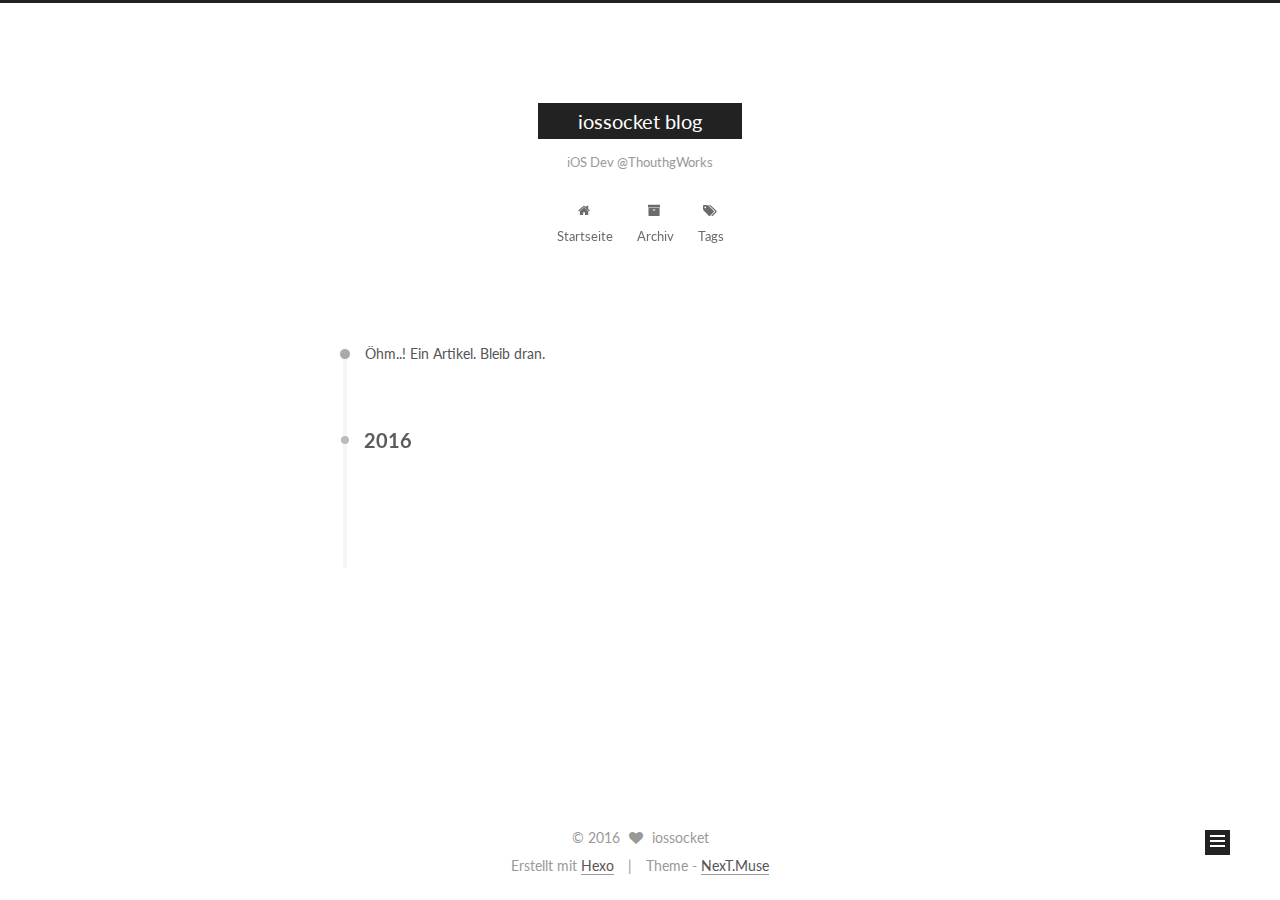
==== archives/index.html @ d96d3a5b "Site updated: 2016-09-05 11:45:58" ====
<!doctype html>



  


<html class="theme-next muse use-motion">
<head>
  <meta charset="UTF-8"/>
<meta http-equiv="X-UA-Compatible" content="IE=edge,chrome=1" />
<meta name="viewport" content="width=device-width, initial-scale=1, maximum-scale=1"/>



<meta http-equiv="Cache-Control" content="no-transform" />
<meta http-equiv="Cache-Control" content="no-siteapp" />












  
  
  <link href="/vendors/fancybox/source/jquery.fancybox.css?v=2.1.5" rel="stylesheet" type="text/css" />




  
  
  
  

  
    
    
  

  

  

  

  

  
    
    
    <link href="//fonts.googleapis.com/css?family=Lato:300,300italic,400,400italic,700,700italic&subset=latin,latin-ext" rel="stylesheet" type="text/css">
  






<link href="/vendors/font-awesome/css/font-awesome.min.css?v=4.4.0" rel="stylesheet" type="text/css" />

<link href="/css/main.css?v=5.0.1" rel="stylesheet" type="text/css" />


  <meta name="keywords" content="Hexo, NexT" />








  <link rel="shortcut icon" type="image/x-icon" href="/favicon.ico?v=5.0.1" />






<meta property="og:type" content="website">
<meta property="og:title" content="iossocket blog">
<meta property="og:url" content="http://yoursite.com/archives/index.html">
<meta property="og:site_name" content="iossocket blog">
<meta name="twitter:card" content="summary">
<meta name="twitter:title" content="iossocket blog">



<script type="text/javascript" id="hexo.configuration">
  var NexT = window.NexT || {};
  var CONFIG = {
    scheme: 'Muse',
    sidebar: {"position":"left","display":"post"},
    fancybox: true,
    motion: true,
    duoshuo: {
      userId: 0,
      author: 'Author'
    }
  };
</script>




  <link rel="canonical" href="http://yoursite.com/archives/"/>

  <title> Archiv | iossocket blog </title>
</head>

<body itemscope itemtype="http://schema.org/WebPage" lang="">

  










  
  
    
  

  <div class="container one-collumn sidebar-position-left  page-archive  ">
    <div class="headband"></div>

    <header id="header" class="header" itemscope itemtype="http://schema.org/WPHeader">
      <div class="header-inner"><div class="site-meta ">
  

  <div class="custom-logo-site-title">
    <a href="/"  class="brand" rel="start">
      <span class="logo-line-before"><i></i></span>
      <span class="site-title">iossocket blog</span>
      <span class="logo-line-after"><i></i></span>
    </a>
  </div>
  <p class="site-subtitle">iOS Dev @ThouthgWorks</p>
</div>

<div class="site-nav-toggle">
  <button>
    <span class="btn-bar"></span>
    <span class="btn-bar"></span>
    <span class="btn-bar"></span>
  </button>
</div>

<nav class="site-nav">
  

  
    <ul id="menu" class="menu">
      
        
        <li class="menu-item menu-item-home">
          <a href="/" rel="section">
            
              <i class="menu-item-icon fa fa-fw fa-home"></i> <br />
            
            Startseite
          </a>
        </li>
      
        
        <li class="menu-item menu-item-archives">
          <a href="/archives" rel="section">
            
              <i class="menu-item-icon fa fa-fw fa-archive"></i> <br />
            
            Archiv
          </a>
        </li>
      
        
        <li class="menu-item menu-item-tags">
          <a href="/tags" rel="section">
            
              <i class="menu-item-icon fa fa-fw fa-tags"></i> <br />
            
            Tags
          </a>
        </li>
      

      
    </ul>
  

  
</nav>

 </div>
    </header>

    <main id="main" class="main">
      <div class="main-inner">
        <div class="content-wrap">
          <div id="content" class="content">
            

  <section id="posts" class="posts-collapse">
    <span class="archive-move-on"></span>

    <span class="archive-page-counter">
      
      
      
        
      
      Öhm..! Ein Artikel. Bleib dran.
    </span>

    

      
      
      

      
        
        <div class="collection-title">
          <h2 class="archive-year motion-element" id="archive-year-2016">2016</h2>
        </div>
      
      

      

  <article class="post post-type-normal" itemscope itemtype="http://schema.org/Article">
    <header class="post-header">

      <h1 class="post-title">
        
            <a class="post-title-link" href="/2016/09/01/hello-world/" itemprop="url">
              
                <span itemprop="name">Hello World</span>
              
            </a>
        
      </h1>

      <div class="post-meta">
        <time class="post-time" itemprop="dateCreated"
              datetime="2016-09-01T21:52:10+08:00"
              content="2016-09-01" >
          09-01
        </time>
      </div>

    </header>
  </article>



    

  </section>

  



          </div>
          


          

        </div>
        
          
  
  <div class="sidebar-toggle">
    <div class="sidebar-toggle-line-wrap">
      <span class="sidebar-toggle-line sidebar-toggle-line-first"></span>
      <span class="sidebar-toggle-line sidebar-toggle-line-middle"></span>
      <span class="sidebar-toggle-line sidebar-toggle-line-last"></span>
    </div>
  </div>

  <aside id="sidebar" class="sidebar">
    <div class="sidebar-inner">

      

      

      <section class="site-overview sidebar-panel  sidebar-panel-active ">
        <div class="site-author motion-element" itemprop="author" itemscope itemtype="http://schema.org/Person">
          <img class="site-author-image" itemprop="image"
               src="/images/avatar.gif"
               alt="iossocket" />
          <p class="site-author-name" itemprop="name">iossocket</p>
          <p class="site-description motion-element" itemprop="description"></p>
        </div>
        <nav class="site-state motion-element">
          <div class="site-state-item site-state-posts">
            <a href="/archives">
              <span class="site-state-item-count">1</span>
              <span class="site-state-item-name">Artikel</span>
            </a>
          </div>

          

          

        </nav>

        

        <div class="links-of-author motion-element">
          
        </div>

        
        

        
        

      </section>

      

    </div>
  </aside>


        
      </div>
    </main>

    <footer id="footer" class="footer">
      <div class="footer-inner">
        <div class="copyright" >
  
  &copy; 
  <span itemprop="copyrightYear">2016</span>
  <span class="with-love">
    <i class="fa fa-heart"></i>
  </span>
  <span class="author" itemprop="copyrightHolder">iossocket</span>
</div>

<div class="powered-by">
  Erstellt mit  <a class="theme-link" href="https://hexo.io">Hexo</a>
</div>

<div class="theme-info">
  Theme -
  <a class="theme-link" href="https://github.com/iissnan/hexo-theme-next">
    NexT.Muse
  </a>
</div>

        

        
      </div>
    </footer>

    <div class="back-to-top">
      <i class="fa fa-arrow-up"></i>
    </div>
  </div>

  

<script type="text/javascript">
  if (Object.prototype.toString.call(window.Promise) !== '[object Function]') {
    window.Promise = null;
  }
</script>









  



  
  <script type="text/javascript" src="/vendors/jquery/index.js?v=2.1.3"></script>

  
  <script type="text/javascript" src="/vendors/fastclick/lib/fastclick.min.js?v=1.0.6"></script>

  
  <script type="text/javascript" src="/vendors/jquery_lazyload/jquery.lazyload.js?v=1.9.7"></script>

  
  <script type="text/javascript" src="/vendors/velocity/velocity.min.js?v=1.2.1"></script>

  
  <script type="text/javascript" src="/vendors/velocity/velocity.ui.min.js?v=1.2.1"></script>

  
  <script type="text/javascript" src="/vendors/fancybox/source/jquery.fancybox.pack.js?v=2.1.5"></script>


  


  <script type="text/javascript" src="/js/src/utils.js?v=5.0.1"></script>

  <script type="text/javascript" src="/js/src/motion.js?v=5.0.1"></script>



  
  

  
  
    <script type="text/javascript" id="motion.page.archive">
      $('.archive-year').velocity('transition.slideLeftIn');
    </script>
  


  


  <script type="text/javascript" src="/js/src/bootstrap.js?v=5.0.1"></script>



  



  




  
  

  

  

  

</body>
</html>
---- css/main.css ----
/* normalize.css v3.0.2 | MIT License | git.io/normalize */
html {
  font-family: sans-serif; /* 1 */
  -ms-text-size-adjust: 100%; /* 2 */
  -webkit-text-size-adjust: 100%; /* 2 */
}
body {
  margin: 0;
}
article,
aside,
details,
figcaption,
figure,
footer,
header,
hgroup,
main,
menu,
nav,
section,
summary {
  display: block;
}
audio,
canvas,
progress,
video {
  display: inline-block; /* 1 */
  vertical-align: baseline; /* 2 */
}
audio:not([controls]) {
  display: none;
  height: 0;
}
[hidden],
template {
  display: none;
}
a {
  background-color: transparent;
}
a:active,
a:hover {
  outline: 0;
}
abbr[title] {
  border-bottom: 1px dotted;
}
b,
strong {
  font-weight: bold;
}
dfn {
  font-style: italic;
}
h1 {
  font-size: 2em;
  margin: 0.67em 0;
}
mark {
  background: #ff0;
  color: #000;
}
small {
  font-size: 80%;
}
sub,
sup {
  font-size: 75%;
  line-height: 0;
  position: relative;
  vertical-align: baseline;
}
sup {
  top: -0.5em;
}
sub {
  bottom: -0.25em;
}
img {
  border: 0;
}
svg:not(:root) {
  overflow: hidden;
}
figure {
  margin: 1em 40px;
}
hr {
  -moz-box-sizing: content-box;
  box-sizing: content-box;
  height: 0;
}
pre {
  overflow: auto;
}
code,
kbd,
pre,
samp {
  font-family: monospace, monospace;
  font-size: 1em;
}
button,
input,
optgroup,
select,
textarea {
  color: inherit; /* 1 */
  font: inherit; /* 2 */
  margin: 0; /* 3 */
}
button {
  overflow: visible;
}
button,
select {
  text-transform: none;
}
button,
html input[type="button"],
input[type="reset"],
input[type="submit"] {
  -webkit-appearance: button; /* 2 */
  cursor: pointer; /* 3 */
}
button[disabled],
html input[disabled] {
  cursor: default;
}
button::-moz-focus-inner,
input::-moz-focus-inner {
  border: 0;
  padding: 0;
}
input {
  line-height: normal;
}
input[type="checkbox"],
input[type="radio"] {
  box-sizing: border-box; /* 1 */
  padding: 0; /* 2 */
}
input[type="number"]::-webkit-inner-spin-button,
input[type="number"]::-webkit-outer-spin-button {
  height: auto;
}
input[type="search"] {
  -webkit-appearance: textfield; /* 1 */
  -moz-box-sizing: content-box;
  -webkit-box-sizing: content-box; /* 2 */
  box-sizing: content-box;
}
input[type="search"]::-webkit-search-cancel-button,
input[type="search"]::-webkit-search-decoration {
  -webkit-appearance: none;
}
fieldset {
  border: 1px solid #c0c0c0;
  margin: 0 2px;
  padding: 0.35em 0.625em 0.75em;
}
legend {
  border: 0; /* 1 */
  padding: 0; /* 2 */
}
textarea {
  overflow: auto;
}
optgroup {
  font-weight: bold;
}
table {
  border-collapse: collapse;
  border-spacing: 0;
}
td,
th {
  padding: 0;
}
::selection {
  background: #262a30;
  color: #fff;
}
body {
  position: relative;
  font-family: 'Lato', "PingFang SC", "Microsoft YaHei", sans-serif;
  font-size: 14px;
  line-height: 2;
  color: #555;
  background: #fff;
}
@media (max-width: 767px) {
  body {
    padding-right: 0 !important;
  }
}
@media (min-width: 768px) and (max-width: 991px) {
  body {
    padding-right: 0 !important;
  }
}
@media (min-width: 1600px) {
  body {
    font-size: 16px;
  }
}
h1,
h2,
h3,
h4,
h5,
h6 {
  margin: 0;
  padding: 0;
  font-weight: bold;
  line-height: 1.5;
  font-family: 'Lato', "PingFang SC", "Microsoft YaHei", sans-serif;
}
h2,
h3,
h4,
h5,
h6 {
  margin: 20px 0 15px;
}
h1 {
  font-size: 22px;
}
@media (max-width: 767px) {
  h1 {
    font-size: 18px;
  }
}
h2 {
  font-size: 20px;
}
@media (max-width: 767px) {
  h2 {
    font-size: 16px;
  }
}
h3 {
  font-size: 18px;
}
@media (max-width: 767px) {
  h3 {
    font-size: 14px;
  }
}
h4 {
  font-size: 16px;
}
@media (max-width: 767px) {
  h4 {
    font-size: 12px;
  }
}
h5 {
  font-size: 14px;
}
@media (max-width: 767px) {
  h5 {
    font-size: 10px;
  }
}
h6 {
  font-size: 12px;
}
@media (max-width: 767px) {
  h6 {
    font-size: 8px;
  }
}
p {
  margin: 0 0 25px 0;
}
a {
  color: #555;
  text-decoration: none;
  border-bottom: 1px solid #999;
  word-wrap: break-word;
}
a:hover {
  color: #222;
  border-bottom-color: #222;
}
ul {
  list-style: none;
}
blockquote {
  margin: 0;
  padding: 0;
}
img {
  display: block;
  margin: auto;
  max-width: 100%;
  height: auto;
}
hr {
  margin: 40px 0;
  height: 3px;
  border: none;
  background-color: #ddd;
  background-image: repeating-linear-gradient(-45deg, #fff, #fff 4px, transparent 4px, transparent 8px);
}
blockquote {
  padding: 0 15px;
  color: #666;
  border-left: 4px solid #ddd;
}
blockquote cite::before {
  content: "-";
  padding: 0 5px;
}
dt {
  font-weight: 700;
}
dd {
  margin: 0;
  padding: 0;
}
.text-left {
  text-align: left;
}
.text-center {
  text-align: center;
}
.text-right {
  text-align: right;
}
.text-justify {
  text-align: justify;
}
.text-nowrap {
  white-space: nowrap;
}
.text-lowercase {
  text-transform: lowercase;
}
.text-uppercase {
  text-transform: uppercase;
}
.text-capitalize {
  text-transform: capitalize;
}
.center-block {
  display: block;
  margin-left: auto;
  margin-right: auto;
}
.clearfix:before,
.clearfix:after {
  content: " ";
  display: table;
}
.clearfix:after {
  clear: both;
}
.pullquote {
  width: 45%;
}
.pullquote.left {
  float: left;
  margin-left: 5px;
  margin-right: 10px;
}
.pullquote.right {
  float: right;
  margin-left: 10px;
  margin-right: 5px;
}
.affix.affix.affix {
  position: fixed;
}
.translation {
  margin-top: -20px;
  font-size: 14px;
  color: #999;
}
.scrollbar-measure {
  width: 100px;
  height: 100px;
  overflow: scroll;
  position: absolute;
  top: -9999px;
}
.use-motion .motion-element {
  opacity: 0;
}
#local-search-input {
  padding: 3px;
  border: none;
  text-indent: 14px;
  border-radius: 0;
  width: 140px;
  outline: none;
  border-bottom: 1px solid #999;
  background: inherit;
  opacity: 0.5;
}
#local-search-input:focus {
  opacity: 1;
}
.search-icon {
  position: absolute;
  top: 9px;
}
table {
  margin: 20px 0;
  width: 100%;
  border-collapse: collapse;
  border-spacing: 0;
  border: 1px solid #ddd;
  font-size: 14px;
  table-layout: fixed;
  word-wrap: break-all;
}
table>tbody>tr:nth-of-type(odd) {
  background-color: #f9f9f9;
}
table>tbody>tr:hover {
  background-color: #f5f5f5;
}
caption,
th,
td {
  padding: 8px;
  text-align: left;
  vertical-align: middle;
  font-weight: normal;
}
th,
td {
  border-bottom: 3px solid #ddd;
  border-right: 1px solid #eee;
}
th {
  padding-bottom: 10px;
  font-weight: 700;
}
td {
  border-bottom-width: 1px;
}
html,
body {
  height: 100%;
}
.container {
  position: relative;
  min-height: 100%;
}
.header-inner {
  margin: 0 auto;
  padding: 100px 0 70px;
  width: 700px;
}
@media (min-width: 1600px) {
  .container .header-inner {
    width: 900px;
  }
}
.main {
  padding-bottom: 150px;
}
.main-inner {
  margin: 0 auto;
  width: 700px;
}
@media (min-width: 1600px) {
  .container .main-inner {
    width: 900px;
  }
}
.footer {
  position: absolute;
  left: 0;
  bottom: 0;
  width: 100%;
  min-height: 50px;
}
.footer-inner {
  box-sizing: border-box;
  margin: 20px auto;
  width: 700px;
}
@media (min-width: 1600px) {
  .container .footer-inner {
    width: 900px;
  }
}
pre,
.highlight {
  overflow: auto;
  margin: 20px 0;
  padding: 15px;
  font-size: 13px;
  color: #4d4d4c;
  background: #f7f7f7;
  line-height: 1.6;
}
pre,
code {
  font-family: consolas, Menlo, "PingFang SC", "Microsoft YaHei", monospace;
}
code {
  padding: 2px 4px;
  word-break: break-all;
  color: #555;
  background: #eee;
  border-radius: 4px;
  font-size: 13px;
}
pre code {
  padding: 0;
  color: #4d4d4c;
  background: none;
  text-shadow: none;
}
.highlight pre {
  border: none;
  margin: 0;
  padding: 1px;
}
.highlight table {
  margin: 0;
  width: auto;
  border: none;
}
.highlight td {
  border: none;
  padding: 0;
}
.highlight figcaption {
  font-size: 1em;
  color: #4d4d4c;
  line-height: 1em;
  margin-bottom: 1em;
}
.highlight figcaption:before,
.highlight figcaption:after {
  content: " ";
  display: table;
}
.highlight figcaption:after {
  clear: both;
}
.highlight figcaption a {
  float: right;
  color: #4d4d4c;
}
.highlight figcaption a:hover {
  border-bottom-color: #4d4d4c;
}
.highlight .gutter pre {
  color: #666;
  text-align: right;
  padding-right: 20px;
}
.highlight .line {
  height: 20px;
}
.gist table {
  width: auto;
}
.gist table td {
  border: none;
}
pre .comment {
  color: #8e908c;
}
pre .variable,
pre .attribute,
pre .tag,
pre .regexp,
pre .ruby .constant,
pre .xml .tag .title,
pre .xml .pi,
pre .xml .doctype,
pre .html .doctype,
pre .css .id,
pre .css .class,
pre .css .pseudo {
  color: #c82829;
}
pre .number,
pre .preprocessor,
pre .built_in,
pre .literal,
pre .params,
pre .constant,
pre .command {
  color: #f5871f;
}
pre .ruby .class .title,
pre .css .rules .attribute,
pre .string,
pre .value,
pre .inheritance,
pre .header,
pre .ruby .symbol,
pre .xml .cdata,
pre .special,
pre .number,
pre .formula {
  color: #718c00;
}
pre .title,
pre .css .hexcolor {
  color: #3e999f;
}
pre .function,
pre .python .decorator,
pre .python .title,
pre .ruby .function .title,
pre .ruby .title .keyword,
pre .perl .sub,
pre .javascript .title,
pre .coffeescript .title {
  color: #4271ae;
}
pre .keyword,
pre .javascript .function {
  color: #8959a8;
}
.full-image.full-image.full-image {
  border: none;
  max-width: 100%;
  width: auto;
  margin: 20px auto;
}
@media (min-width: 992px) {
  .full-image.full-image.full-image {
    max-width: none;
    width: 126%;
    margin: 0 -13%;
  }
}
.blockquote-center,
.page-home .post-type-quote blockquote,
.page-post-detail .post-type-quote blockquote {
  position: relative;
  margin: 40px 0;
  padding: 0;
  border-left: none;
  text-align: center;
}
.blockquote-center::before,
.page-home .post-type-quote blockquote::before,
.page-post-detail .post-type-quote blockquote::before,
.blockquote-center::after,
.page-home .post-type-quote blockquote::after,
.page-post-detail .post-type-quote blockquote::after {
  position: absolute;
  content: ' ';
  display: block;
  width: 100%;
  height: 24px;
  opacity: 0.2;
  background-repeat: no-repeat;
  background-position: 0 -6px;
  background-size: 22px 22px;
}
.blockquote-center::before,
.page-home .post-type-quote blockquote::before,
.page-post-detail .post-type-quote blockquote::before {
  top: -20px;
  background-image: url("../images/quote-l.svg");
  border-top: 1px solid #ccc;
}
.blockquote-center::after,
.page-home .post-type-quote blockquote::after,
.page-post-detail .post-type-quote blockquote::after {
  bottom: -20px;
  background-image: url("../images/quote-r.svg");
  border-bottom: 1px solid #ccc;
  background-position: 100% 8px;
}
.blockquote-center p,
.page-home .post-type-quote blockquote p,
.page-post-detail .post-type-quote blockquote p,
.blockquote-center div,
.page-home .post-type-quote blockquote div,
.page-post-detail .post-type-quote blockquote div {
  text-align: center;
}
.post .post-body .group-picture img {
  box-sizing: border-box;
  padding: 0 3px;
  border: none;
}
.post .group-picture-row {
  overflow: hidden;
  margin-top: 6px;
}
.post .group-picture-row:first-child {
  margin-top: 0;
}
.post .group-picture-column {
  float: left;
}
.page-post-detail .post-body .group-picture-column {
  float: none;
  margin-top: 10px;
  width: auto !important;
}
.page-post-detail .post-body .group-picture-column img {
  margin: 0 auto;
}
.page-archive .group-picture-container {
  overflow: hidden;
}
.page-archive .group-picture-row {
  float: left;
}
.page-archive .group-picture-row:first-child {
  margin-top: 6px;
}
.page-archive .group-picture-column {
  max-width: 150px;
  max-height: 150px;
}
.btn {
  display: inline-block;
  padding: 0 20px;
  font-size: 14px;
  color: #fff;
  background: #222;
  border: 2px solid #222;
  text-decoration: none;
  border-radius: 0;
  transition-property: background-color;
  transition-duration: 0.2s;
  transition-timing-function: ease-in-out;
  transition-delay: 0s;
}
.btn:hover,
.post-more-link .btn:hover {
  border-color: #222;
  color: #222;
  background: #fff;
}
.btn-bar {
  display: block;
  width: 22px;
  height: 2px;
  background: #555;
  border-radius: 1px;
}
.btn-bar+.btn-bar {
  margin-top: 4px;
}
.pagination {
  margin: 120px 0 40px;
  text-align: center;
  border-top: 1px solid #eee;
}
.page-number-basic,
.pagination .prev,
.pagination .next,
.pagination .page-number,
.pagination .space {
  display: inline-block;
  position: relative;
  top: -1px;
  margin: 0 10px;
  padding: 0 10px;
  line-height: 30px;
}
@media (max-width: 767px) {
  .page-number-basic,
  .pagination .prev,
  .pagination .next,
  .pagination .page-number,
  .pagination .space {
    margin: 0 5px;
  }
}
.pagination .prev,
.pagination .next,
.pagination .page-number {
  border-bottom: 0;
  border-top: 1px solid #eee;
  transition-property: border-color;
  transition-duration: 0.2s;
  transition-timing-function: ease-in-out;
  transition-delay: 0s;
}
.pagination .prev:hover,
.pagination .next:hover,
.pagination .page-number:hover {
  border-top-color: #222;
}
.pagination .space {
  padding: 0;
  margin: 0;
}
.pagination .prev {
  margin-left: 0;
}
.pagination .next {
  margin-right: 0;
}
.pagination .page-number.current {
  color: #fff;
  background: #ccc;
  border-top-color: #ccc;
}
@media (max-width: 767px) {
  .pagination {
    border-top: none;
  }
  .pagination .prev,
  .pagination .next,
  .pagination .page-number {
    margin-bottom: 10px;
    border-top: 0;
    border-bottom: 1px solid #eee;
  }
  .pagination .prev:hover,
  .pagination .next:hover,
  .pagination .page-number:hover {
    border-bottom-color: #222;
  }
}
.comments {
  margin: 60px 20px 0;
}
.tag-cloud {
  text-align: center;
}
.tag-cloud a {
  display: inline-block;
  margin: 10px;
}
.back-to-top {
  box-sizing: border-box;
  position: fixed;
  bottom: -100px;
  right: 50px;
  z-index: 1050;
  padding: 0 6px;
  width: 25px;
  background: #222;
  font-size: 12px;
  opacity: 1;
  color: #fff;
  cursor: pointer;
  text-align: center;
  -webkit-transform: translateZ(0);
  transition-property: bottom;
  transition-duration: 0.2s;
  transition-timing-function: ease-in-out;
  transition-delay: 0s;
}
@media (max-width: 767px) {
  .back-to-top {
    display: none;
  }
}
@media (min-width: 768px) and (max-width: 991px) {
  .back-to-top {
    display: none;
  }
}
.back-to-top.back-to-top-on {
  bottom: 19px;
}
.header {
  background: #fff;
}
.header-inner {
  position: relative;
}
.headband {
  height: 3px;
  background: #222;
}
.site-meta {
  margin: 0;
  text-align: center;
}
@media (max-width: 767px) {
  .site-meta {
    text-align: center;
  }
}
.brand {
  position: relative;
  display: inline-block;
  padding: 0 40px;
  color: #fff;
  background: #222;
  border-bottom: none;
}
.brand:hover {
  color: #fff;
}
.logo {
  display: inline-block;
  margin-right: 5px;
  line-height: 36px;
  vertical-align: top;
}
.site-title {
  display: inline-block;
  vertical-align: top;
  line-height: 36px;
  font-size: 20px;
  font-weight: normal;
  font-family: 'Lato', "PingFang SC", "Microsoft YaHei", sans-serif;
}
.site-subtitle {
  margin-top: 10px;
  font-size: 13px;
  color: #999;
}
.use-motion .brand {
  opacity: 0;
}
.use-motion .logo,
.use-motion .site-title,
.use-motion .site-subtitle {
  opacity: 0;
  position: relative;
  top: -10px;
}
.site-nav-toggle {
  display: none;
  position: absolute;
  top: 10px;
  left: 10px;
}
@media (max-width: 767px) {
  .site-nav-toggle {
    display: block;
  }
}
.site-nav-toggle button {
  margin-top: 2px;
  padding: 9px 10px;
  background: transparent;
  border: none;
}
@media (max-width: 767px) {
  .site-nav {
    display: none;
    margin: 0 -10px;
    padding: 0 10px;
    clear: both;
    border-top: 1px solid #ddd;
  }
}
@media (min-width: 768px) and (max-width: 991px) {
  .site-nav {
    display: block !important;
  }
}
@media (min-width: 992px) {
  .site-nav {
    display: block !important;
  }
}
.menu {
  margin-top: 20px;
  padding-left: 0;
  text-align: center;
}
.menu .menu-item {
  display: inline-block;
  margin: 0 10px;
}
@media screen and (max-width: 767px) {
  .menu .menu-item {
    margin-top: 10px;
  }
}
.menu .menu-item a {
  display: block;
  font-size: 13px;
  text-transform: capitalize;
  line-height: inherit;
  border-bottom: 1px solid transparent;
  transition-property: border-color;
  transition-duration: 0.2s;
  transition-timing-function: ease-in-out;
  transition-delay: 0s;
}
.menu .menu-item a:hover {
  border-bottom-color: #222;
}
.menu .menu-item .fa {
  margin-right: 5px;
}
.use-motion .menu-item {
  opacity: 0;
}
.post-body {
  font-family: 'Lato', "PingFang SC", "Microsoft YaHei", sans-serif;
}
@media (max-width: 767px) {
  .post-body {
    word-break: break-word;
  }
}
.post-body .fancybox img {
  display: block !important;
  margin: 0 auto;
  cursor: pointer;
  cursor: zoom-in;
  cursor: -webkit-zoom-in;
}
.post-body .image-caption,
.post-body .figure .caption {
  margin: 10px auto 15px;
  text-align: center;
  font-size: 14px;
  color: #999;
  font-weight: bold;
  line-height: 1;
}
.post-sticky-flag {
  display: inline-block;
  font-size: 16px;
  -ms-transform: rotate(30deg);
  -webkit-transform: rotate(30deg);
  -moz-transform: rotate(30deg);
  -ms-transform: rotate(30deg);
  -o-transform: rotate(30deg);
  transform: rotate(30deg);
}
.posts-expand {
  padding-top: 40px;
}
@media (max-width: 767px) {
  .posts-expand {
    margin: 0 20px;
  }
  .post-body pre,
  .post-body .highlight {
    padding: 10px;
  }
  .post-body pre .gutter pre,
  .post-body .highlight .gutter pre {
    padding-right: 10px;
  }
}
@media (min-width: 992px) {
  .posts-expand .post-body {
    text-align: justify;
  }
}
.posts-expand .post-body h2,
.posts-expand .post-body h3,
.posts-expand .post-body h4,
.posts-expand .post-body h5,
.posts-expand .post-body h6 {
  padding-top: 10px;
}
.posts-expand .post-body h2 .header-anchor,
.posts-expand .post-body h3 .header-anchor,
.posts-expand .post-body h4 .header-anchor,
.posts-expand .post-body h5 .header-anchor,
.posts-expand .post-body h6 .header-anchor {
  float: right;
  margin-left: 10px;
  color: #ccc;
  border-bottom-style: none;
  visibility: hidden;
}
.posts-expand .post-body h2 .header-anchor:hover,
.posts-expand .post-body h3 .header-anchor:hover,
.posts-expand .post-body h4 .header-anchor:hover,
.posts-expand .post-body h5 .header-anchor:hover,
.posts-expand .post-body h6 .header-anchor:hover {
  color: inherit;
}
.posts-expand .post-body h2:hover .header-anchor,
.posts-expand .post-body h3:hover .header-anchor,
.posts-expand .post-body h4:hover .header-anchor,
.posts-expand .post-body h5:hover .header-anchor,
.posts-expand .post-body h6:hover .header-anchor {
  visibility: visible;
}
.posts-expand .post-body ul li {
  list-style: circle;
}
.posts-expand .post-body img {
  box-sizing: border-box;
  margin: auto;
  padding: 3px;
  border: 1px solid #ddd;
}
.posts-expand .fancybox img {
  margin: 0 auto;
}
@media (max-width: 767px) {
  .posts-collapse {
    margin: 0 20px;
  }
  .posts-collapse .post-title,
  .posts-collapse .post-meta {
    display: block;
    width: auto;
    text-align: left;
  }
}
.posts-collapse {
  position: relative;
  z-index: 1010;
  margin-left: 55px;
}
.posts-collapse::after {
  content: " ";
  position: absolute;
  top: 20px;
  left: 0;
  margin-left: -2px;
  width: 4px;
  height: 100%;
  background: #f5f5f5;
  z-index: -1;
}
@media (max-width: 767px) {
  .posts-collapse {
    margin: 0 20px;
  }
}
.posts-collapse .collection-title {
  position: relative;
  margin: 60px 0;
}
.posts-collapse .collection-title h2 {
  margin-left: 20px;
}
.posts-collapse .collection-title small {
  color: #bbb;
}
.posts-collapse .collection-title::before {
  content: " ";
  position: absolute;
  left: 0;
  top: 50%;
  margin-left: -4px;
  margin-top: -4px;
  width: 8px;
  height: 8px;
  background: #bbb;
  border-radius: 50%;
}
.posts-collapse .post {
  margin: 30px 0;
}
.posts-collapse .post-header {
  position: relative;
  transition-duration: 0.2s;
  transition-timing-function: ease-in-out;
  transition-delay: 0s;
  transition-property: border;
  border-bottom: 1px dashed #ccc;
}
.posts-collapse .post-header::before {
  content: " ";
  position: absolute;
  left: 0;
  top: 12px;
  width: 6px;
  height: 6px;
  margin-left: -4px;
  background: #bbb;
  border-radius: 50%;
  border: 1px solid #fff;
  transition-duration: 0.2s;
  transition-timing-function: ease-in-out;
  transition-delay: 0s;
  transition-property: background;
}
.posts-collapse .post-header:hover {
  border-bottom-color: #666;
}
.posts-collapse .post-header:hover::before {
  background: #222;
}
.posts-collapse .post-meta {
  position: absolute;
  font-size: 12px;
  left: 20px;
  top: 5px;
}
.posts-collapse .post-comments-count {
  display: none;
}
.posts-collapse .post-title {
  margin-left: 60px;
  font-size: 16px;
  font-weight: normal;
  line-height: inherit;
}
.posts-collapse .post-title::after {
  margin-left: 3px;
  opacity: 0.6;
}
.posts-collapse .post-title a {
  color: #666;
  border-bottom: none;
}
.page-home .post-type-quote .post-header,
.page-post-detail .post-type-quote .post-header,
.page-home .post-type-quote .post-tags,
.page-post-detail .post-type-quote .post-tags {
  display: none;
}
.posts-expand .post-title {
  font-size: 26px;
  text-align: center;
  word-break: break-word;
  font-weight: 400;
}
@media (max-width: 767px) {
  .posts-expand .post-title {
    font-size: 22px;
  }
}
.posts-expand .post-title-link {
  display: inline-block;
  position: relative;
  color: #555;
  border-bottom: none;
  line-height: 1.2;
  vertical-align: top;
}
.posts-expand .post-title-link::before {
  content: "";
  position: absolute;
  width: 100%;
  height: 2px;
  bottom: 0;
  left: 0;
  background-color: #000;
  visibility: hidden;
  -webkit-transform: scaleX(0);
  -moz-transform: scaleX(0);
  -ms-transform: scaleX(0);
  -o-transform: scaleX(0);
  transform: scaleX(0);
  transition-duration: 0.2s;
  transition-timing-function: ease-in-out;
  transition-delay: 0s;
}
.posts-expand .post-title-link:hover::before {
  visibility: visible;
  -webkit-transform: scaleX(1);
  -moz-transform: scaleX(1);
  -ms-transform: scaleX(1);
  -o-transform: scaleX(1);
  transform: scaleX(1);
}
.posts-expand .post-title-link .fa {
  font-size: 16px;
}
.posts-expand .post-meta {
  margin: 3px 0 60px 0;
  color: #999;
  font-family: 'Lato', "PingFang SC", "Microsoft YaHei", sans-serif;
  font-size: 12px;
  text-align: center;
}
.posts-expand .post-meta .post-category-list {
  display: inline-block;
  margin: 0;
  padding: 3px;
}
.posts-expand .post-meta .post-category-list-link {
  color: #999;
}
.post-meta-item-icon {
  display: none;
  margin-right: 3px;
}
@media (min-width: 768px) and (max-width: 991px) {
  .post-meta-item-icon {
    display: inline-block;
  }
}
@media (max-width: 767px) {
  .post-meta-item-icon {
    display: inline-block;
  }
}
@media (min-width: 768px) and (max-width: 991px) {
  .post-meta-item-text {
    display: none;
  }
}
@media (max-width: 767px) {
  .post-meta-item-text {
    display: none;
  }
}
@media (max-width: 767px) {
  .posts-expand .post-comments-count {
    display: none;
  }
}
.post-more-link {
  margin-top: 50px;
}
.post-more-link .btn {
  color: #fff;
  font-size: 14px;
  background: #222;
  border-radius: 0;
  line-height: 2;
}
.posts-expand .post-tags {
  margin-top: 40px;
  text-align: center;
}
.posts-expand .post-tags a {
  display: inline-block;
  margin-right: 10px;
  font-size: 13px;
}
.post-nav {
  overflow: hidden;
  margin-top: 60px;
  padding: 10px;
  white-space: nowrap;
  border-top: 1px solid #eee;
}
.post-nav-item {
  display: inline-block;
  width: 50%;
  white-space: normal;
}
.post-nav-item a {
  position: relative;
  display: inline-block;
  line-height: 25px;
  font-size: 14px;
  color: #555;
  border-bottom: none;
}
.post-nav-item a:hover {
  color: #222;
  border-bottom: none;
}
.post-nav-item a:active {
  top: 2px;
}
.post-nav-item a i {
  font-size: 12px;
}
.post-nav-prev {
  text-align: right;
}
.posts-expand .post-eof {
  display: block;
  margin: 80px auto 60px;
  width: 8%;
  height: 1px;
  background: #ccc;
  text-align: center;
}
.post:last-child .post-eof.post-eof.post-eof {
  display: none;
}
.post-gallery {
  display: table;
  table-layout: fixed;
  width: 100%;
  border-collapse: separate;
}
.post-gallery-row {
  display: table-row;
}
.post-gallery .post-gallery-img {
  display: table-cell;
  text-align: center;
  vertical-align: middle;
  border: none;
}
.post-gallery .post-gallery-img img {
  max-width: 100%;
  max-height: 100%;
  border: none;
}
.fancybox-close,
.fancybox-close:hover {
  border: none;
}
.sidebar {
  position: fixed;
  right: 0;
  top: 0;
  bottom: 0;
  width: 0;
  z-index: 1040;
  box-shadow: inset 0 2px 6px #000;
  background: #222;
  -webkit-transform: translateZ(0);
}
.sidebar a {
  color: #999;
  border-bottom-color: #555;
}
.sidebar a:hover {
  color: #eee;
}
@media (min-width: 768px) and (max-width: 991px) {
  .sidebar {
    display: none !important;
  }
}
@media (max-width: 767px) {
  .sidebar {
    display: none !important;
  }
}
.sidebar-inner {
  position: relative;
  padding: 20px 10px;
  color: #999;
  text-align: center;
}
.sidebar-toggle {
  position: fixed;
  right: 50px;
  bottom: 45px;
  width: 15px;
  height: 15px;
  padding: 5px;
  background: #222;
  line-height: 0;
  z-index: 1050;
  cursor: pointer;
  -webkit-transform: translateZ(0);
}
@media (min-width: 768px) and (max-width: 991px) {
  .sidebar-toggle {
    display: none;
  }
}
@media (max-width: 767px) {
  .sidebar-toggle {
    display: none;
  }
}
.sidebar-toggle-line {
  position: relative;
  display: inline-block;
  vertical-align: top;
  height: 2px;
  width: 100%;
  background: #fff;
  margin-top: 3px;
}
.sidebar-toggle-line:first-child {
  margin-top: 0;
}
.site-author-image {
  display: block;
  margin: 0 auto;
  padding: 2px;
  max-width: 96px;
  height: auto;
  border: 2px solid #333;
}
.site-author-name {
  margin: 5px 0 0;
  text-align: center;
  color: #f5f5f5;
  font-weight: normal;
}
.site-description {
  margin-top: 5px;
  text-align: center;
  font-size: 14px;
  color: #999;
}
.site-state {
  overflow: hidden;
  line-height: 1.4;
  white-space: nowrap;
  text-align: center;
}
.site-state-item {
  display: inline-block;
  padding: 0 15px;
  border-left: 1px solid #333;
}
.site-state-item:first-child {
  border-left: none;
}
.site-state-item a {
  border-bottom: none;
}
.site-state-item-count {
  display: block;
  text-align: center;
  color: inherit;
  font-weight: 600;
  font-size: 18px;
}
.site-state-item-name {
  font-size: 13px;
  color: inherit;
}
.feed-link {
  margin-top: 20px;
}
.feed-link a {
  display: inline-block;
  padding: 0 15px;
  color: #fc6423;
  border: 1px solid #fc6423;
  border-radius: 4px;
}
.feed-link a i {
  color: #fc6423;
  font-size: 14px;
}
.feed-link a:hover {
  color: #fff;
  background: #fc6423;
}
.feed-link a:hover i {
  color: #fff;
}
.links-of-author {
  margin-top: 20px;
}
.links-of-author a {
  display: inline-block;
  vertical-align: middle;
  margin-right: 10px;
  margin-bottom: 10px;
  border-bottom-color: #555;
  font-size: 13px;
}
.links-of-author a:before {
  display: inline-block;
  vertical-align: middle;
  margin-right: 3px;
  content: " ";
  width: 4px;
  height: 4px;
  border-radius: 50%;
  background: #61faec;
}
.links-of-blogroll {
  font-size: 13px;
}
.links-of-blogroll-title {
  margin-top: 20px;
  font-size: 14px;
  font-weight: 600;
}
.links-of-blogroll-list {
  margin: 0;
  padding: 0;
}
.links-of-blogroll-item {
  padding: 2px 10px;
}
.sidebar-nav {
  margin: 0 0 20px;
  padding-left: 0;
}
.sidebar-nav li {
  display: inline-block;
  cursor: pointer;
  border-bottom: 1px solid transparent;
  font-size: 14px;
  color: #555;
}
.sidebar-nav li:hover {
  color: #f5f5f5;
}
.page-post-detail .sidebar-nav-toc {
  padding: 0 5px;
}
.page-post-detail .sidebar-nav-overview {
  margin-left: 10px;
}
.sidebar-nav .sidebar-nav-active {
  color: #87daff;
  border-bottom-color: #87daff;
}
.sidebar-nav .sidebar-nav-active:hover {
  color: #87daff;
}
.sidebar-panel {
  display: none;
}
.sidebar-panel-active {
  display: block;
}
.post-toc-empty {
  font-size: 14px;
  color: #666;
}
.post-toc-wrap {
  overflow: hidden;
}
.post-toc {
  overflow: auto;
}
.post-toc ol {
  margin: 0;
  padding: 0 2px 5px 10px;
  text-align: left;
  list-style: none;
  font-size: 14px;
}
.post-toc ol > ol {
  padding-left: 0;
}
.post-toc ol a {
  transition-duration: 0.2s;
  transition-timing-function: ease-in-out;
  transition-delay: 0s;
  transition-property: all;
  color: #999;
  border-bottom-color: #555;
}
.post-toc ol a:hover {
  color: #ccc;
  border-bottom-color: #ccc;
}
.post-toc .nav-item {
  overflow: hidden;
  text-overflow: ellipsis;
  white-space: nowrap;
  line-height: 1.8;
}
.post-toc .nav .nav-child {
  display: none;
}
.post-toc .nav .active > .nav-child {
  display: block;
}
.post-toc .nav .active-current > .nav-child {
  display: block;
}
.post-toc .nav .active-current > .nav-child > .nav-item {
  display: block;
}
.post-toc .nav .active > a {
  color: #87daff;
  border-bottom-color: #87daff;
}
.post-toc .nav .active-current > a {
  color: #87daff;
}
.post-toc .nav .active-current > a:hover {
  color: #87daff;
}
.footer {
  font-size: 14px;
  color: #999;
}
.footer img {
  border: none;
}
.footer-inner {
  text-align: center;
}
.with-love {
  display: inline-block;
  margin: 0 5px;
}
.powered-by,
.theme-info {
  display: inline-block;
}
.powered-by {
  margin-right: 10px;
}
.powered-by::after {
  content: "|";
  padding-left: 10px;
}
.cc-license {
  margin-top: 10px;
  text-align: center;
}
.cc-license .cc-opacity {
  opacity: 0.7;
  border-bottom: none;
}
.cc-license .cc-opacity:hover {
  opacity: 0.9;
}
.cc-license img {
  display: inline-block;
}
.theme-next #ds-thread #ds-reset {
  color: #555;
}
.theme-next #ds-thread #ds-reset .ds-replybox {
  margin-bottom: 30px;
}
.theme-next #ds-thread #ds-reset .ds-replybox .ds-avatar,
.theme-next #ds-reset .ds-avatar img {
  box-shadow: none;
}
.theme-next #ds-thread #ds-reset .ds-textarea-wrapper {
  border-color: #c7d4e1;
  background: none;
  border-top-right-radius: 3px;
  border-top-left-radius: 3px;
}
.theme-next #ds-thread #ds-reset .ds-textarea-wrapper textarea {
  height: 60px;
}
.theme-next #ds-reset .ds-rounded-top {
  border-radius: 0;
}
.theme-next #ds-thread #ds-reset .ds-post-toolbar {
  box-sizing: border-box;
  border: 1px solid #c7d4e1;
  background: #f6f8fa;
}
.theme-next #ds-thread #ds-reset .ds-post-options {
  height: 40px;
  border: none;
  background: none;
}
.theme-next #ds-thread #ds-reset .ds-toolbar-buttons {
  top: 11px;
}
.theme-next #ds-thread #ds-reset .ds-sync {
  top: 5px;
}
.theme-next #ds-thread #ds-reset .ds-post-button {
  top: 4px;
  right: 5px;
  width: 90px;
  height: 30px;
  border: 1px solid #c5ced7;
  border-radius: 3px;
  background-image: linear-gradient(#fbfbfc, #f5f7f9);
  color: #60676d;
}
.theme-next #ds-thread #ds-reset .ds-post-button:hover {
  background-position: 0 -30px;
  color: #60676d;
}
.theme-next #ds-thread #ds-reset .ds-comments-info {
  padding: 10px 0;
}
.theme-next #ds-thread #ds-reset .ds-sort {
  display: none;
}
.theme-next #ds-thread #ds-reset li.ds-tab a.ds-current {
  border: none;
  background: #f6f8fa;
  color: #60676d;
}
.theme-next #ds-thread #ds-reset li.ds-tab a.ds-current:hover {
  background-color: #e9f0f7;
  color: #60676d;
}
.theme-next #ds-thread #ds-reset li.ds-tab a {
  border-radius: 2px;
  padding: 5px;
}
.theme-next #ds-thread #ds-reset .ds-login-buttons p {
  color: #999;
  line-height: 36px;
}
.theme-next #ds-thread #ds-reset .ds-login-buttons .ds-service-list li {
  height: 28px;
}
.theme-next #ds-thread #ds-reset .ds-service-list a {
  background: none;
  padding: 5px;
  border: 1px solid;
  border-radius: 3px;
  text-align: center;
}
.theme-next #ds-thread #ds-reset .ds-service-list a:hover {
  color: #fff;
  background: #666;
}
.theme-next #ds-thread #ds-reset .ds-service-list .ds-weibo {
  color: #fc9b00;
  border-color: #fc9b00;
}
.theme-next #ds-thread #ds-reset .ds-service-list .ds-weibo:hover {
  background: #fc9b00;
}
.theme-next #ds-thread #ds-reset .ds-service-list .ds-qq {
  color: #60a3ec;
  border-color: #60a3ec;
}
.theme-next #ds-thread #ds-reset .ds-service-list .ds-qq:hover {
  background: #60a3ec;
}
.theme-next #ds-thread #ds-reset .ds-service-list .ds-renren {
  color: #2e7ac4;
  border-color: #2e7ac4;
}
.theme-next #ds-thread #ds-reset .ds-service-list .ds-renren:hover {
  background: #2e7ac4;
}
.theme-next #ds-thread #ds-reset .ds-service-list .ds-douban {
  color: #37994c;
  border-color: #37994c;
}
.theme-next #ds-thread #ds-reset .ds-service-list .ds-douban:hover {
  background: #37994c;
}
.theme-next #ds-thread #ds-reset .ds-service-list .ds-kaixin {
  color: #fef20d;
  border-color: #fef20d;
}
.theme-next #ds-thread #ds-reset .ds-service-list .ds-kaixin:hover {
  background: #fef20d;
}
.theme-next #ds-thread #ds-reset .ds-service-list .ds-netease {
  color: #f00;
  border-color: #f00;
}
.theme-next #ds-thread #ds-reset .ds-service-list .ds-netease:hover {
  background: #f00;
}
.theme-next #ds-thread #ds-reset .ds-service-list .ds-sohu {
  color: #ffcb05;
  border-color: #ffcb05;
}
.theme-next #ds-thread #ds-reset .ds-service-list .ds-sohu:hover {
  background: #ffcb05;
}
.theme-next #ds-thread #ds-reset .ds-service-list .ds-baidu {
  color: #2831e0;
  border-color: #2831e0;
}
.theme-next #ds-thread #ds-reset .ds-service-list .ds-baidu:hover {
  background: #2831e0;
}
.theme-next #ds-thread #ds-reset .ds-service-list .ds-google {
  color: #166bec;
  border-color: #166bec;
}
.theme-next #ds-thread #ds-reset .ds-service-list .ds-google:hover {
  background: #166bec;
}
.theme-next #ds-thread #ds-reset .ds-service-list .ds-weixin {
  color: #00ce0d;
  border-color: #00ce0d;
}
.theme-next #ds-thread #ds-reset .ds-service-list .ds-weixin:hover {
  background: #00ce0d;
}
.theme-next #ds-thread #ds-reset .ds-service-list .ds-more-services {
  border: none;
}
.theme-next #ds-thread #ds-reset .ds-service-list .ds-more-services:hover {
  background: none;
}
.theme-next #ds-reset .duoshuo-ua-admin {
  display: inline-block;
  color: #f00;
}
.theme-next #ds-reset .duoshuo-ua-platform,
.theme-next #ds-reset .duoshuo-ua-browser {
  color: #ccc;
}
.theme-next #ds-reset .duoshuo-ua-platform .fa,
.theme-next #ds-reset .duoshuo-ua-browser .fa {
  display: inline-block;
  margin-right: 3px;
}
.theme-next #ds-reset .duoshuo-ua-separator {
  display: inline-block;
  margin-left: 5px;
}
.theme-next .this_ua {
  background-color: #ccc !important;
  border-radius: 4px;
  padding: 0 5px !important;
  margin: 1px 1px !important;
  border: 1px solid #bbb !important;
  color: #fff;
  display: inline-block !important;
}
.theme-next .this_ua.admin {
  background-color: #d9534f !important;
  border-color: #d9534f !important;
}
.theme-next .this_ua.platform.iOS,
.theme-next .this_ua.platform.Mac,
.theme-next .this_ua.platform.Windows {
  background-color: #39b3d7 !important;
  border-color: #46b8da !important;
}
.theme-next .this_ua.platform.Linux {
  background-color: #3a3a3a !important;
  border-color: #1f1f1f !important;
}
.theme-next .this_ua.platform.Android {
  background-color: #00c47d !important;
  border-color: #01b171 !important;
}
.theme-next .this_ua.browser.Mobile,
.theme-next .this_ua.browser.Chrome {
  background-color: #5cb85c !important;
  border-color: #4cae4c !important;
}
.theme-next .this_ua.browser.Firefox {
  background-color: #f0ad4e !important;
  border-color: #eea236 !important;
}
.theme-next .this_ua.browser.Maxthon,
.theme-next .this_ua.browser.IE {
  background-color: #428bca !important;
  border-color: #357ebd !important;
}
.theme-next .this_ua.browser.baidu,
.theme-next .this_ua.browser.UCBrowser,
.theme-next .this_ua.browser.Opera {
  background-color: #d9534f !important;
  border-color: #d43f3a !important;
}
.theme-next .this_ua.browser.Android,
.theme-next .this_ua.browser.QQBrowser {
  background-color: #78ace9 !important;
  border-color: #4cae4c !important;
}
.post-spread {
  margin-top: 20px;
  text-align: center;
}
.jiathis_style {
  display: inline-block;
}
.jiathis_style a {
  border: none;
}
.post-spread {
  margin-top: 20px;
  text-align: center;
}
.bdshare-slide-button-box a {
  border: none;
}
.bdsharebuttonbox {
  display: inline-block;
}
.bdsharebuttonbox a {
  border: none;
}
ul.search-result-list {
  padding-left: 0px;
  margin: 0px 5px 0px 8px;
}
p.search-result {
  border-bottom: 1px dashed #ccc;
  padding: 5px 0;
}
a.search-result-title {
  font-weight: bold;
}
a.search-result {
  border-bottom: transparent;
  display: block;
  white-space: nowrap;
  overflow: hidden;
  text-overflow: ellipsis;
}
.search-keyword {
  border-bottom: 1px dashed #4088b8;
  font-weight: bold;
}
#local-search-result {
  height: 90%;
  overflow: auto;
}
.popup {
  display: none;
  position: fixed;
  top: 10%;
  left: 50%;
  width: 700px;
  height: 80%;
  margin-left: -350px;
  padding: 3px 0 0 10px;
  background: #fff;
  color: #333;
  z-index: 9999;
  border-radius: 5px;
}
@media (max-width: 767px) {
  .popup {
    padding: 3px;
    top: 0;
    left: 0;
    margin: 0;
    width: 100%;
    height: 100%;
    border-radius: 0px;
  }
}
.popoverlay {
  position: fixed;
  width: 100%;
  height: 100%;
  top: 0px;
  left: 0px;
  z-index: 2080;
  background-color: rgba(0,0,0,0.3);
}
#local-search-input {
  margin-bottom: 10px;
  width: 50%;
}
.popup-btn-close {
  position: absolute;
  top: 6px;
  right: 14px;
  color: #4ebd79;
  font-size: 14px;
  font-weight: bold;
  text-transform: uppercase;
  cursor: pointer;
}
#no-result {
  position: absolute;
  left: 44%;
  top: 42%;
  color: #ccc;
}
.site-uv,
.site-pv,
.page-pv {
  display: inline-block;
}
.site-uv .busuanzi-value,
.site-pv .busuanzi-value,
.page-pv .busuanzi-value {
  margin: 0 5px;
}
.site-uv {
  margin-right: 10px;
}
.site-uv::after {
  content: "|";
  padding-left: 10px;
}
.use-motion .post {
  opacity: 0;
}
.page-archive .archive-page-counter {
  position: relative;
  top: 3px;
  left: 20px;
}
@media (max-width: 767px) {
  .page-archive .archive-page-counter {
    top: 5px;
  }
}
.page-archive .posts-collapse .archive-move-on {
  position: absolute;
  top: 11px;
  left: 0;
  margin-left: -6px;
  width: 10px;
  height: 10px;
  opacity: 0.5;
  background: #555;
  border: 1px solid #fff;
  border-radius: 50%;
}
.category-all-page .category-all-title {
  text-align: center;
}
.category-all-page .category-all {
  margin-top: 20px;
}
.category-all-page .category-list {
  margin: 0;
  padding: 0;
  list-style: none;
}
.category-all-page .category-list-item {
  margin: 5px 10px;
}
.category-all-page .category-list-count {
  color: #bbb;
}
.category-all-page .category-list-count:before {
  display: inline;
  content: " (";
}
.category-all-page .category-list-count:after {
  display: inline;
  content: ") ";
}
.category-all-page .category-list-child {
  padding-left: 10px;
}
.page-post-detail .sidebar-toggle-line {
  background: #87daff;
}
.page-post-detail .comments {
  overflow: hidden;
}
@media (max-width: 767px) {
  .header-inner,
  .container .main-inner,
  .footer-inner {
    width: auto;
  }
}
.custom-logo .site-meta-headline {
  text-align: center;
}
.custom-logo .brand {
  background: none;
}
.custom-logo .site-title {
  margin: 10px auto 0;
  font-size: 24px;
  color: #222;
}
.custom-logo .site-title a {
  border: none;
}
.custom-logo-image {
  margin: 0 auto;
  padding: 5px;
  max-width: 150px;
  background: #fff;
}
@media (max-width: 767px) {
  .site-nav {
    position: absolute;
    left: 0;
    top: 52px;
    margin: 0;
    width: 100%;
    padding: 0;
    background: #fff;
    border-bottom: 1px solid #ddd;
  }
}
@media (max-width: 767px) {
  .menu {
    text-align: left;
  }
}
@media (max-width: 767px) {
  .menu .menu-item {
    display: block;
    margin: 0 10px;
    vertical-align: top;
  }
}
@media (max-width: 767px) {
  .menu .menu-item br {
    display: none;
  }
}
@media (max-width: 767px) {
  .menu .menu-item a {
    padding: 5px 10px;
  }
}
.menu .menu-item .fa {
  margin-right: 0;
}
.site-search form {
  display: none;
}
.links-of-blogroll-inline .links-of-blogroll-item {
  display: inline-block;
}
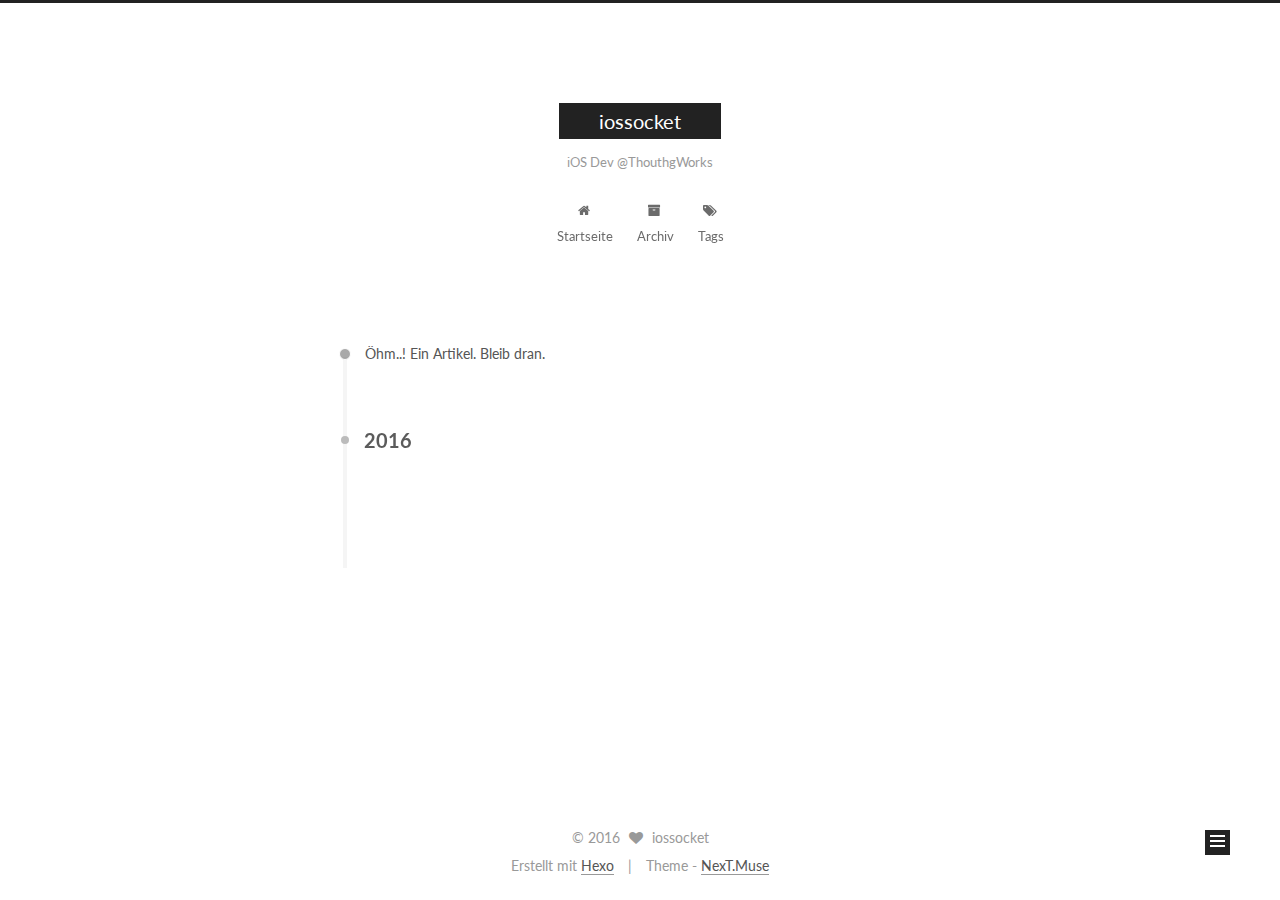
==== commit 6ad12a17: "Site updated: 2016-09-05 11:52:35" ====
--- a/archives/index.html
+++ b/archives/index.html
@@ -85,11 +85,11 @@
 
 
 <meta property="og:type" content="website">
-<meta property="og:title" content="iossocket blog">
+<meta property="og:title" content="iossocket">
 <meta property="og:url" content="http://yoursite.com/archives/index.html">
-<meta property="og:site_name" content="iossocket blog">
+<meta property="og:site_name" content="iossocket">
 <meta name="twitter:card" content="summary">
-<meta name="twitter:title" content="iossocket blog">
+<meta name="twitter:title" content="iossocket">
 
 
 
@@ -112,7 +112,7 @@
 
   <link rel="canonical" href="http://yoursite.com/archives/"/>
 
-  <title> Archiv | iossocket blog </title>
+  <title> Archiv | iossocket </title>
 </head>
 
 <body itemscope itemtype="http://schema.org/WebPage" lang="">
@@ -143,7 +143,7 @@
   <div class="custom-logo-site-title">
     <a href="/"  class="brand" rel="start">
       <span class="logo-line-before"><i></i></span>
-      <span class="site-title">iossocket blog</span>
+      <span class="site-title">iossocket</span>
       <span class="logo-line-after"><i></i></span>
     </a>
   </div>
@@ -301,7 +301,7 @@
       <section class="site-overview sidebar-panel  sidebar-panel-active ">
         <div class="site-author motion-element" itemprop="author" itemscope itemtype="http://schema.org/Person">
           <img class="site-author-image" itemprop="image"
-               src="/images/avatar.gif"
+               src="/uploads/avatar.png"
                alt="iossocket" />
           <p class="site-author-name" itemprop="name">iossocket</p>
           <p class="site-description motion-element" itemprop="description"></p>
--- a/css/main.css
+++ b/css/main.css
@@ -1548,7 +1548,7 @@
   width: 4px;
   height: 4px;
   border-radius: 50%;
-  background: #61faec;
+  background: #0fffff;
 }
 .links-of-blogroll {
   font-size: 13px;
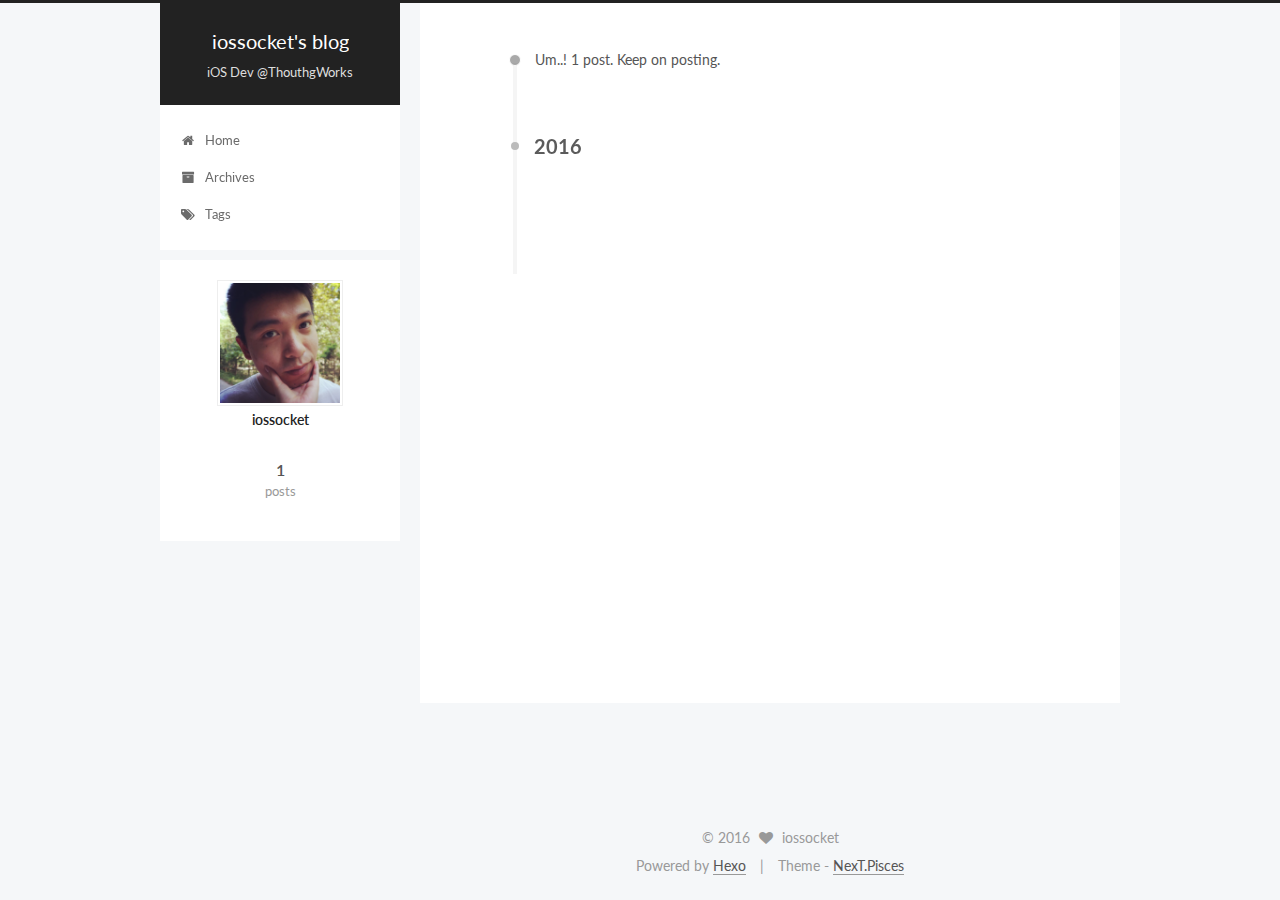
==== commit 1f95ca0b: "Site updated: 2016-09-05 12:11:22" ====
--- a/archives/index.html
+++ b/archives/index.html
@@ -5,7 +5,7 @@
   
 
 
-<html class="theme-next muse use-motion">
+<html class="theme-next pisces use-motion">
 <head>
   <meta charset="UTF-8"/>
 <meta http-equiv="X-UA-Compatible" content="IE=edge,chrome=1" />
@@ -85,18 +85,18 @@
 
 
 <meta property="og:type" content="website">
-<meta property="og:title" content="iossocket">
+<meta property="og:title" content="iossocket's blog">
 <meta property="og:url" content="http://yoursite.com/archives/index.html">
-<meta property="og:site_name" content="iossocket">
+<meta property="og:site_name" content="iossocket's blog">
 <meta name="twitter:card" content="summary">
-<meta name="twitter:title" content="iossocket">
+<meta name="twitter:title" content="iossocket's blog">
 
 
 
 <script type="text/javascript" id="hexo.configuration">
   var NexT = window.NexT || {};
   var CONFIG = {
-    scheme: 'Muse',
+    scheme: 'Pisces',
     sidebar: {"position":"left","display":"post"},
     fancybox: true,
     motion: true,
@@ -112,7 +112,7 @@
 
   <link rel="canonical" href="http://yoursite.com/archives/"/>
 
-  <title> Archiv | iossocket </title>
+  <title> Archive | iossocket's blog </title>
 </head>
 
 <body itemscope itemtype="http://schema.org/WebPage" lang="">
@@ -143,7 +143,7 @@
   <div class="custom-logo-site-title">
     <a href="/"  class="brand" rel="start">
       <span class="logo-line-before"><i></i></span>
-      <span class="site-title">iossocket</span>
+      <span class="site-title">iossocket's blog</span>
       <span class="logo-line-after"><i></i></span>
     </a>
   </div>
@@ -170,7 +170,7 @@
             
               <i class="menu-item-icon fa fa-fw fa-home"></i> <br />
             
-            Startseite
+            Home
           </a>
         </li>
       
@@ -180,7 +180,7 @@
             
               <i class="menu-item-icon fa fa-fw fa-archive"></i> <br />
             
-            Archiv
+            Archives
           </a>
         </li>
       
@@ -220,7 +220,7 @@
       
         
       
-      Öhm..! Ein Artikel. Bleib dran.
+      Um..! 1 post. Keep on posting.
     </span>
 
     
@@ -301,7 +301,7 @@
       <section class="site-overview sidebar-panel  sidebar-panel-active ">
         <div class="site-author motion-element" itemprop="author" itemscope itemtype="http://schema.org/Person">
           <img class="site-author-image" itemprop="image"
-               src="/uploads/avatar.png"
+               src="/uploads/avatar.jpg"
                alt="iossocket" />
           <p class="site-author-name" itemprop="name">iossocket</p>
           <p class="site-description motion-element" itemprop="description"></p>
@@ -310,7 +310,7 @@
           <div class="site-state-item site-state-posts">
             <a href="/archives">
               <span class="site-state-item-count">1</span>
-              <span class="site-state-item-name">Artikel</span>
+              <span class="site-state-item-name">posts</span>
             </a>
           </div>
 
@@ -357,13 +357,13 @@
 </div>
 
 <div class="powered-by">
-  Erstellt mit  <a class="theme-link" href="https://hexo.io">Hexo</a>
+  Powered by <a class="theme-link" href="https://hexo.io">Hexo</a>
 </div>
 
 <div class="theme-info">
   Theme -
   <a class="theme-link" href="https://github.com/iissnan/hexo-theme-next">
-    NexT.Muse
+    NexT.Pisces
   </a>
 </div>
 
@@ -429,6 +429,13 @@
   
   
 
+
+  <script type="text/javascript" src="/js/src/affix.js?v=5.0.1"></script>
+
+  <script type="text/javascript" src="/js/src/schemes/pisces.js?v=5.0.1"></script>
+
+
+
   
   
     <script type="text/javascript" id="motion.page.archive">
--- a/css/main.css
+++ b/css/main.css
@@ -728,7 +728,7 @@
   font-size: 14px;
   color: #fff;
   background: #222;
-  border: 2px solid #222;
+  border: 2px solid #555;
   text-decoration: none;
   border-radius: 0;
   transition-property: background-color;
@@ -739,8 +739,8 @@
 .btn:hover,
 .post-more-link .btn:hover {
   border-color: #222;
-  color: #222;
-  background: #fff;
+  color: #fff;
+  background: #222;
 }
 .btn-bar {
   display: block;
@@ -845,7 +845,7 @@
   width: 25px;
   background: #222;
   font-size: 12px;
-  opacity: 1;
+  opacity: 0.6;
   color: #fff;
   cursor: pointer;
   text-align: center;
@@ -866,7 +866,7 @@
   }
 }
 .back-to-top.back-to-top-on {
-  bottom: 19px;
+  bottom: 40px;
 }
 .header {
   background: #fff;
@@ -915,7 +915,7 @@
 .site-subtitle {
   margin-top: 10px;
   font-size: 13px;
-  color: #999;
+  color: #ddd;
 }
 .use-motion .brand {
   opacity: 0;
@@ -988,7 +988,8 @@
   transition-timing-function: ease-in-out;
   transition-delay: 0s;
 }
-.menu .menu-item a:hover {
+.menu .menu-item a:hover,
+.menu-item-active a {
   border-bottom-color: #222;
 }
 .menu .menu-item .fa {
@@ -1216,7 +1217,7 @@
   font-size: 26px;
   text-align: center;
   word-break: break-word;
-  font-weight: 400;
+  font-weight: 300;
 }
 @media (max-width: 767px) {
   .posts-expand .post-title {
@@ -1308,10 +1309,10 @@
   margin-top: 50px;
 }
 .post-more-link .btn {
-  color: #fff;
+  color: #555;
   font-size: 14px;
-  background: #222;
-  border-radius: 0;
+  background: #fff;
+  border-radius: 2px;
   line-height: 2;
 }
 .posts-expand .post-tags {
@@ -1464,20 +1465,20 @@
   display: block;
   margin: 0 auto;
   padding: 2px;
-  max-width: 96px;
+  max-width: 120px;
   height: auto;
-  border: 2px solid #333;
+  border: 1px solid #eee;
 }
 .site-author-name {
-  margin: 5px 0 0;
+  margin: 0;
   text-align: center;
-  color: #f5f5f5;
-  font-weight: normal;
+  color: #222;
+  font-weight: 600;
 }
 .site-description {
-  margin-top: 5px;
+  margin-top: 0;
   text-align: center;
-  font-size: 14px;
+  font-size: 13px;
   color: #999;
 }
 .site-state {
@@ -1489,7 +1490,7 @@
 .site-state-item {
   display: inline-block;
   padding: 0 15px;
-  border-left: 1px solid #333;
+  border-left: 1px solid #eee;
 }
 .site-state-item:first-child {
   border-left: none;
@@ -1502,11 +1503,11 @@
   text-align: center;
   color: inherit;
   font-weight: 600;
-  font-size: 18px;
+  font-size: 16px;
 }
 .site-state-item-name {
   font-size: 13px;
-  color: inherit;
+  color: #999;
 }
 .feed-link {
   margin-top: 20px;
@@ -1548,7 +1549,7 @@
   width: 4px;
   height: 4px;
   border-radius: 50%;
-  background: #0fffff;
+  background: #adffc3;
 }
 .links-of-blogroll {
   font-size: 13px;
@@ -1577,7 +1578,7 @@
   color: #555;
 }
 .sidebar-nav li:hover {
-  color: #f5f5f5;
+  color: #fc6423;
 }
 .page-post-detail .sidebar-nav-toc {
   padding: 0 5px;
@@ -1586,11 +1587,11 @@
   margin-left: 10px;
 }
 .sidebar-nav .sidebar-nav-active {
-  color: #87daff;
-  border-bottom-color: #87daff;
+  color: #fc6423;
+  border-bottom-color: #fc6423;
 }
 .sidebar-nav .sidebar-nav-active:hover {
-  color: #87daff;
+  color: #fc6423;
 }
 .sidebar-panel {
   display: none;
@@ -1623,12 +1624,12 @@
   transition-timing-function: ease-in-out;
   transition-delay: 0s;
   transition-property: all;
-  color: #999;
-  border-bottom-color: #555;
+  color: #666;
+  border-bottom-color: #ccc;
 }
 .post-toc ol a:hover {
-  color: #ccc;
-  border-bottom-color: #ccc;
+  color: #000;
+  border-bottom-color: #000;
 }
 .post-toc .nav-item {
   overflow: hidden;
@@ -1649,14 +1650,14 @@
   display: block;
 }
 .post-toc .nav .active > a {
-  color: #87daff;
-  border-bottom-color: #87daff;
+  color: #fc6423;
+  border-bottom-color: #fc6423;
 }
 .post-toc .nav .active-current > a {
-  color: #87daff;
+  color: #fc6423;
 }
 .post-toc .nav .active-current > a:hover {
-  color: #87daff;
+  color: #fc6423;
 }
 .footer {
   font-size: 14px;
@@ -2034,6 +2035,28 @@
   top: 42%;
   color: #ccc;
 }
+.busuanzi-count:before {
+  content: " ";
+  float: left;
+  width: 260px;
+  min-height: 25px;
+}
+@media (min-width: 768px) and (max-width: 991px) {
+  .busuanzi-count {
+    width: auto;
+  }
+  .busuanzi-count:before {
+    display: none;
+  }
+}
+@media (max-width: 767px) {
+  .busuanzi-count {
+    width: auto;
+  }
+  .busuanzi-count:before {
+    display: none;
+  }
+}
 .site-uv,
 .site-pv,
 .page-pv {
@@ -2105,78 +2128,395 @@
   padding-left: 10px;
 }
 .page-post-detail .sidebar-toggle-line {
-  background: #87daff;
+  background: #fc6423;
 }
 .page-post-detail .comments {
   overflow: hidden;
 }
-@media (max-width: 767px) {
-  .header-inner,
-  .container .main-inner,
+body {
+  background: #f5f7f9;
+}
+@media (min-width: 992px) {
+  .full-image.full-image.full-image {
+    max-width: none;
+    width: 118%;
+    margin: 0 -9%;
+  }
+}
+.header {
+  position: relative;
+  margin: 0 auto;
+  width: 960px;
+}
+@media (min-width: 768px) and (max-width: 991px) {
+  .header {
+    width: auto;
+  }
+}
+@media (max-width: 767px) {
+  .header {
+    width: auto;
+  }
+}
+.header-inner {
+  position: absolute;
+  top: 0;
+  overflow: hidden;
+  padding: 0;
+  width: 240px;
+  background: #fff;
+}
+@media (min-width: 1600px) {
+  .container .header-inner {
+    width: 240px;
+  }
+}
+@media (min-width: 768px) and (max-width: 991px) {
+  .header-inner {
+    position: relative;
+    width: auto;
+  }
+}
+@media (max-width: 767px) {
+  .header-inner {
+    position: relative;
+    width: auto;
+  }
+}
+.main:before,
+.main:after {
+  content: " ";
+  display: table;
+}
+.main:after {
+  clear: both;
+}
+@media (min-width: 768px) and (max-width: 991px) {
+  .main {
+    padding-bottom: 100px;
+  }
+}
+@media (max-width: 767px) {
+  .main {
+    padding-bottom: 100px;
+  }
+}
+.container .main-inner {
+  width: 960px;
+}
+@media (min-width: 768px) and (max-width: 991px) {
+  .container .main-inner {
+    width: auto;
+  }
+}
+@media (max-width: 767px) {
+  .container .main-inner {
+    width: auto;
+  }
+}
+.content-wrap {
+  float: right;
+  box-sizing: border-box;
+  padding: 40px;
+  width: 700px;
+  background: #fff;
+  min-height: 700px;
+}
+@media (min-width: 768px) and (max-width: 991px) {
+  .content-wrap {
+    width: 100%;
+    padding: 20px;
+  }
+}
+@media (max-width: 767px) {
+  .content-wrap {
+    width: 100%;
+    padding: 20px;
+    min-height: auto;
+  }
+}
+.sidebar {
+  position: static;
+  float: left;
+  margin-top: 300px;
+  width: 240px;
+  background: #fff;
+  box-shadow: none;
+}
+@media (min-width: 768px) and (max-width: 991px) {
+  .sidebar {
+    display: none;
+  }
+}
+@media (max-width: 767px) {
+  .sidebar {
+    display: none;
+  }
+}
+.sidebar-toggle {
+  display: none;
+}
+.footer-inner {
+  width: 960px;
+}
+.footer-inner:before {
+  content: " ";
+  float: left;
+  width: 260px;
+  min-height: 50px;
+}
+@media (min-width: 768px) and (max-width: 991px) {
   .footer-inner {
     width: auto;
   }
-}
-.custom-logo .site-meta-headline {
-  text-align: center;
-}
-.custom-logo .brand {
+  .footer-inner:before {
+    display: none;
+  }
+}
+@media (max-width: 767px) {
+  .footer-inner {
+    width: auto;
+  }
+  .footer-inner:before {
+    display: none;
+  }
+}
+.sidebar-position-right .header-inner {
+  right: 0;
+}
+.sidebar-position-right .content-wrap {
+  float: left;
+}
+.sidebar-position-right .sidebar {
+  float: right;
+}
+.sidebar-position-right .footer-inner:before {
+  float: right;
+}
+.site-meta {
+  padding: 20px 0;
+  color: #fff;
+  background: #222;
+}
+@media (min-width: 768px) and (max-width: 991px) {
+  .site-meta {
+    box-shadow: 0 0 16px rgba(0,0,0,0.5);
+  }
+}
+@media (max-width: 767px) {
+  .site-meta {
+    box-shadow: 0 0 16px rgba(0,0,0,0.5);
+  }
+}
+.brand {
+  display: block;
+  padding: 0;
   background: none;
 }
-.custom-logo .site-title {
-  margin: 10px auto 0;
-  font-size: 24px;
-  color: #222;
-}
-.custom-logo .site-title a {
-  border: none;
-}
-.custom-logo-image {
-  margin: 0 auto;
-  padding: 5px;
-  max-width: 150px;
-  background: #fff;
-}
-@media (max-width: 767px) {
-  .site-nav {
-    position: absolute;
-    left: 0;
-    top: 52px;
-    margin: 0;
-    width: 100%;
-    padding: 0;
-    background: #fff;
-    border-bottom: 1px solid #ddd;
-  }
-}
-@media (max-width: 767px) {
-  .menu {
-    text-align: left;
-  }
-}
-@media (max-width: 767px) {
-  .menu .menu-item {
-    display: block;
-    margin: 0 10px;
-    vertical-align: top;
-  }
-}
-@media (max-width: 767px) {
-  .menu .menu-item br {
-    display: none;
-  }
-}
-@media (max-width: 767px) {
-  .menu .menu-item a {
-    padding: 5px 10px;
-  }
-}
-.menu .menu-item .fa {
-  margin-right: 0;
+.brand:hover {
+  color: #fff;
+}
+.site-subtitle {
+  margin: 0;
 }
 .site-search form {
   display: none;
 }
+.site-nav {
+  border-top: none;
+}
+@media (min-width: 768px) and (max-width: 991px) {
+  .site-nav {
+    display: none !important;
+  }
+}
+@media (min-width: 768px) and (max-width: 991px) {
+  .site-nav-on {
+    display: block !important;
+  }
+}
+.menu .menu-item {
+  display: block;
+  margin: 0;
+  list-style: none;
+}
+.menu .menu-item a {
+  position: relative;
+  box-sizing: border-box;
+  padding: 5px 20px;
+  text-align: left;
+  line-height: inherit;
+  transition-property: background-color;
+  transition-duration: 0.2s;
+  transition-timing-function: ease-in-out;
+  transition-delay: 0s;
+}
+.menu .menu-item a:hover,
+.menu-item-active a {
+  background: #f9f9f9;
+  border-bottom-color: #fff;
+}
+.menu .menu-item br {
+  display: none;
+}
+.menu-item-active a:after {
+  content: " ";
+  position: absolute;
+  top: 50%;
+  margin-top: -3px;
+  right: 15px;
+  width: 6px;
+  height: 6px;
+  border-radius: 50%;
+  background-color: #bbb;
+}
+.btn-bar {
+  background-color: #fff;
+}
+.site-nav-toggle {
+  top: 20px;
+  left: 20px;
+}
+@media (min-width: 768px) and (max-width: 991px) {
+  .site-nav-toggle {
+    display: block;
+  }
+}
+.use-motion .sidebar .motion-element {
+  opacity: 1;
+}
+.sidebar {
+  display: none;
+  right: auto;
+  bottom: auto;
+  -webkit-transform: none;
+}
+.sidebar-inner {
+  box-sizing: border-box;
+  width: 240px;
+  color: #555;
+  background: #fff;
+}
+.sidebar-inner.affix {
+  position: fixed;
+  top: 0;
+}
+.site-overview {
+  margin: 0 2px;
+  text-align: left;
+}
+.site-author:before,
+.site-author:after {
+  content: " ";
+  display: table;
+}
+.site-author:after {
+  clear: both;
+}
+.sidebar a {
+  color: #555;
+}
+.sidebar a:hover {
+  color: #222;
+}
+.links-of-author-item a:before {
+  display: none;
+}
+.links-of-author-item a {
+  border-bottom: none;
+  text-decoration: underline;
+}
+.feed-link {
+  border-top: 1px dotted #ccc;
+  border-bottom: 1px dotted #ccc;
+  text-align: center;
+}
+.feed-link a {
+  display: block;
+  color: #fc6423;
+  border: none;
+}
+.feed-link a:hover {
+  background: none;
+  color: #e34603;
+}
+.feed-link a:hover i {
+  color: #e34603;
+}
+.links-of-author:before,
+.links-of-author:after {
+  content: " ";
+  display: table;
+}
+.links-of-author:after {
+  clear: both;
+}
+.links-of-author-item {
+  float: left;
+  margin: 5px 0 0;
+  width: 50%;
+}
+.links-of-author-item a {
+  box-sizing: border-box;
+  display: inline-block;
+  margin-right: 0;
+  margin-bottom: 0;
+  padding: 0 5px;
+  overflow: hidden;
+  white-space: nowrap;
+  text-overflow: ellipsis;
+}
+.links-of-author-item a {
+  display: block;
+  text-decoration: none;
+}
+.links-of-author-item a:hover {
+  border-radius: 4px;
+  background: #eee;
+}
+.links-of-author-item .fa {
+  margin-right: 2px;
+  font-size: 16px;
+}
+.links-of-author-item .fa-globe {
+  font-size: 15px;
+}
+.links-of-blogroll {
+  margin-top: 20px;
+  padding: 3px 0 0;
+  border-top: 1px dotted #ccc;
+}
+.links-of-blogroll-title {
+  margin-top: 0;
+}
+.links-of-blogroll-item {
+  padding: 0;
+}
+.links-of-blogroll-inline:before,
+.links-of-blogroll-inline:after {
+  content: " ";
+  display: table;
+}
+.links-of-blogroll-inline:after {
+  clear: both;
+}
 .links-of-blogroll-inline .links-of-blogroll-item {
-  display: inline-block;
-}
+  float: left;
+  margin: 5px 0 0;
+  width: 50%;
+}
+.links-of-blogroll-inline .links-of-blogroll-item a {
+  box-sizing: border-box;
+  display: inline-block;
+  margin-right: 0;
+  margin-bottom: 0;
+  padding: 0 5px;
+  overflow: hidden;
+  white-space: nowrap;
+  text-overflow: ellipsis;
+}
+@media (max-width: 767px) {
+  .post-body {
+    text-align: justify;
+  }
+}
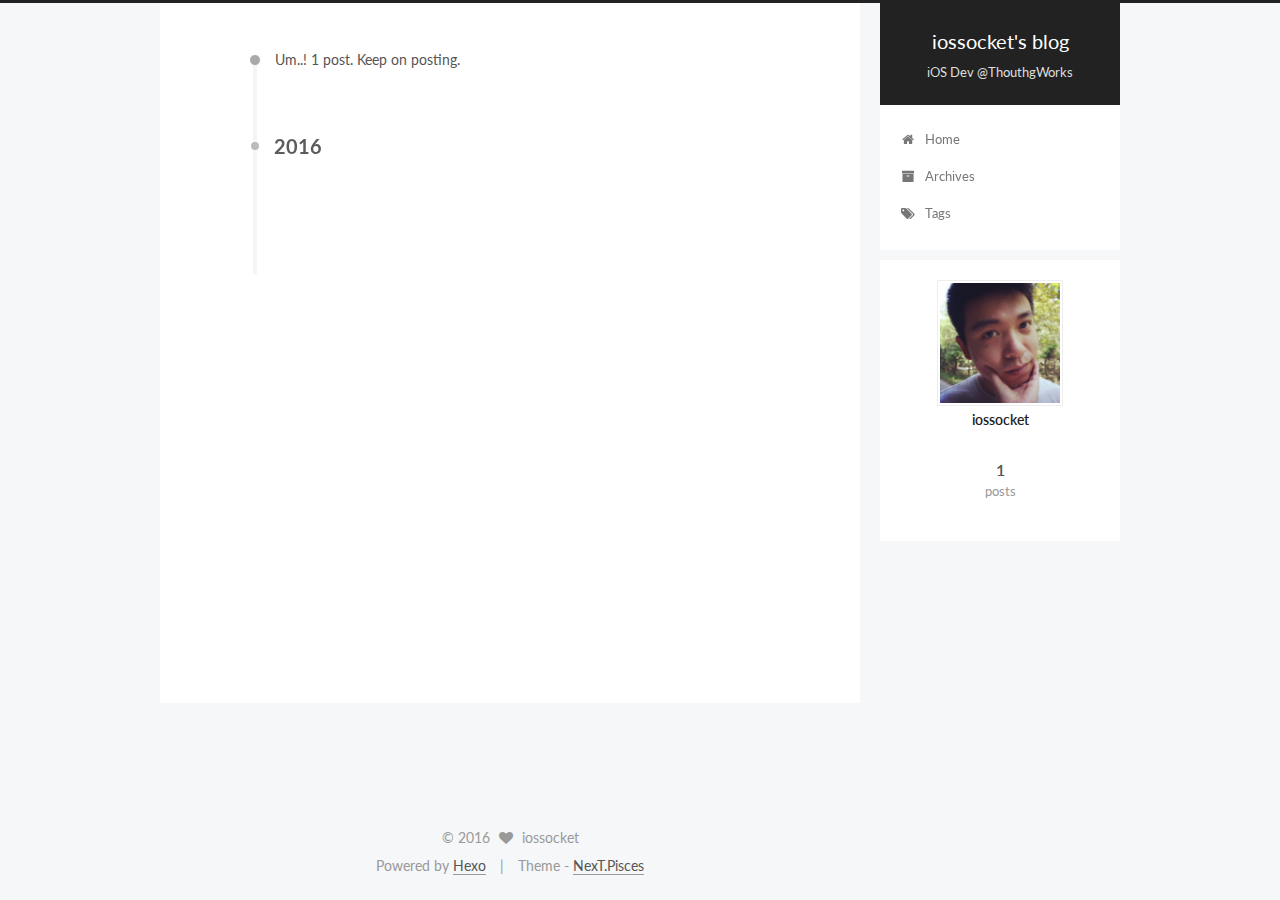
==== commit 6f77f7ca: "Site updated: 2016-09-05 13:35:41" ====
--- a/archives/index.html
+++ b/archives/index.html
@@ -97,7 +97,7 @@
   var NexT = window.NexT || {};
   var CONFIG = {
     scheme: 'Pisces',
-    sidebar: {"position":"left","display":"post"},
+    sidebar: {"position":"right","display":"post"},
     fancybox: true,
     motion: true,
     duoshuo: {
@@ -115,25 +115,25 @@
   <title> Archive | iossocket's blog </title>
 </head>
 
-<body itemscope itemtype="http://schema.org/WebPage" lang="">
-
-  
-
-
-
-
-
-
-
-
-
-
-  
-  
-    
-  
-
-  <div class="container one-collumn sidebar-position-left  page-archive  ">
+<body itemscope itemtype="http://schema.org/WebPage" lang="en">
+
+  
+
+
+
+
+
+
+
+
+
+
+  
+  
+    
+  
+
+  <div class="container one-collumn sidebar-position-right  page-archive  ">
     <div class="headband"></div>
 
     <header id="header" class="header" itemscope itemtype="http://schema.org/WPHeader">
--- a/css/main.css
+++ b/css/main.css
@@ -1549,7 +1549,7 @@
   width: 4px;
   height: 4px;
   border-radius: 50%;
-  background: #adffc3;
+  background: #173dd9;
 }
 .links-of-blogroll {
   font-size: 13px;
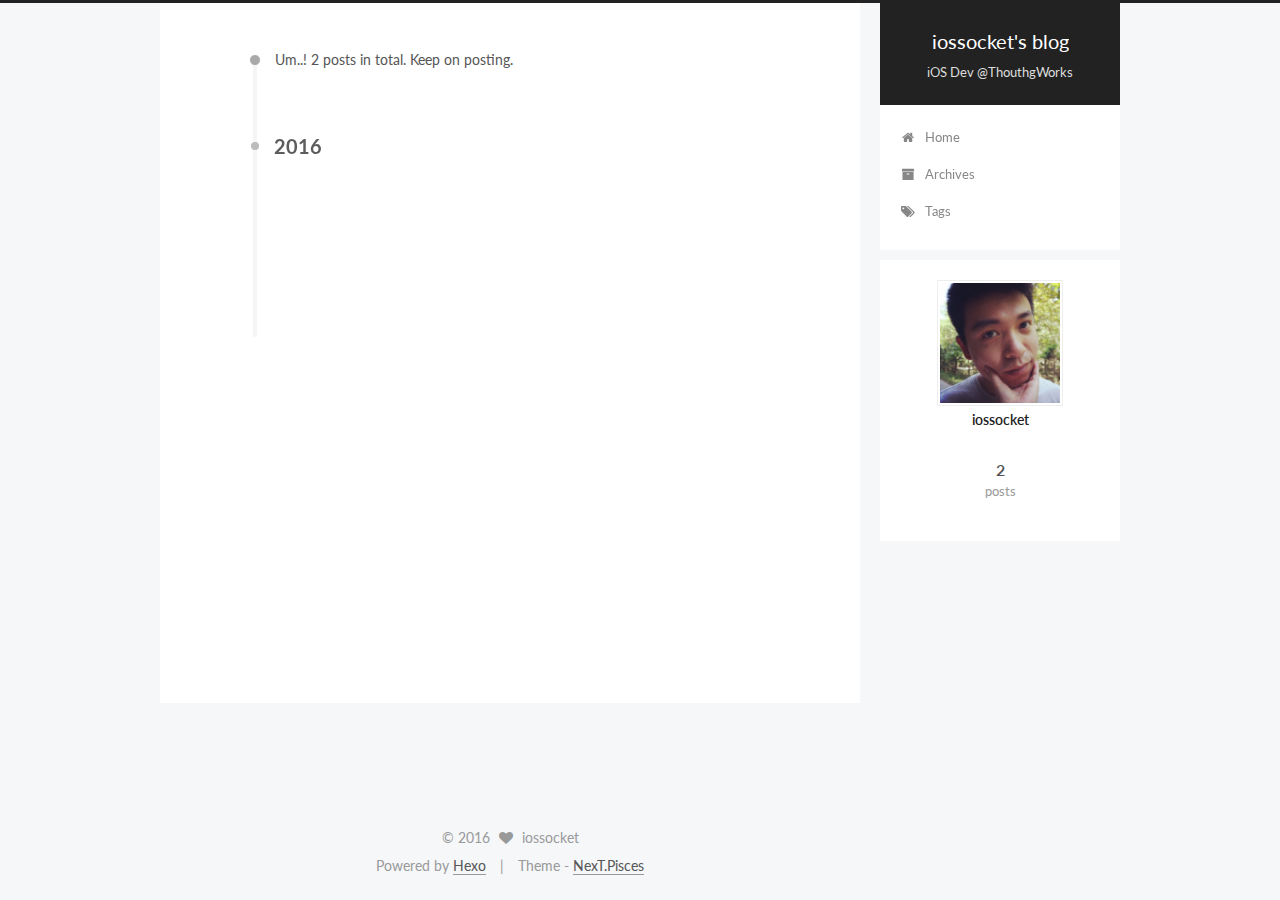
==== commit 1a42bc1e: "Site updated: 2016-09-05 16:54:39" ====
--- a/archives/index.html
+++ b/archives/index.html
@@ -220,7 +220,7 @@
       
         
       
-      Um..! 1 post. Keep on posting.
+      Um..! 2 posts in total. Keep on posting.
     </span>
 
     
@@ -234,6 +234,43 @@
         <div class="collection-title">
           <h2 class="archive-year motion-element" id="archive-year-2016">2016</h2>
         </div>
+      
+      
+
+      
+
+  <article class="post post-type-normal" itemscope itemtype="http://schema.org/Article">
+    <header class="post-header">
+
+      <h1 class="post-title">
+        
+            <a class="post-title-link" href="/2016/09/05/NetworkSecurityOfiOS/" itemprop="url">
+              
+                <span itemprop="name">Network Security</span>
+              
+            </a>
+        
+      </h1>
+
+      <div class="post-meta">
+        <time class="post-time" itemprop="dateCreated"
+              datetime="2016-09-05T16:52:17+08:00"
+              content="2016-09-05" >
+          09-05
+        </time>
+      </div>
+
+    </header>
+  </article>
+
+
+
+    
+
+      
+      
+      
+
       
       
 
@@ -309,7 +346,7 @@
         <nav class="site-state motion-element">
           <div class="site-state-item site-state-posts">
             <a href="/archives">
-              <span class="site-state-item-count">1</span>
+              <span class="site-state-item-count">2</span>
               <span class="site-state-item-name">posts</span>
             </a>
           </div>
--- a/css/main.css
+++ b/css/main.css
@@ -1549,7 +1549,7 @@
   width: 4px;
   height: 4px;
   border-radius: 50%;
-  background: #173dd9;
+  background: #6549ff;
 }
 .links-of-blogroll {
   font-size: 13px;
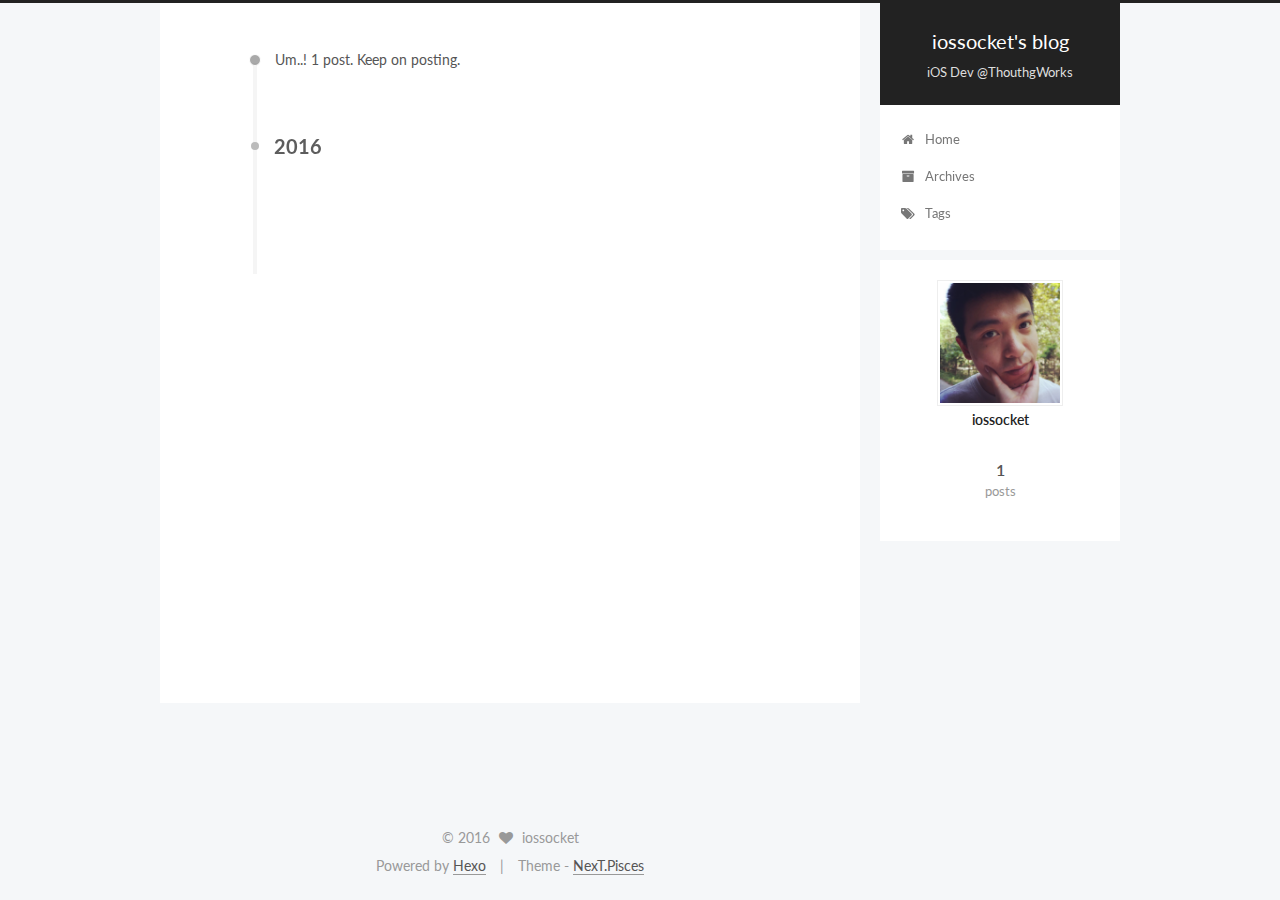
==== commit c57bbbfc: "Site updated: 2016-09-05 16:56:03" ====
--- a/archives/index.html
+++ b/archives/index.html
@@ -220,7 +220,7 @@
       
         
       
-      Um..! 2 posts in total. Keep on posting.
+      Um..! 1 post. Keep on posting.
     </span>
 
     
@@ -257,43 +257,6 @@
               datetime="2016-09-05T16:52:17+08:00"
               content="2016-09-05" >
           09-05
-        </time>
-      </div>
-
-    </header>
-  </article>
-
-
-
-    
-
-      
-      
-      
-
-      
-      
-
-      
-
-  <article class="post post-type-normal" itemscope itemtype="http://schema.org/Article">
-    <header class="post-header">
-
-      <h1 class="post-title">
-        
-            <a class="post-title-link" href="/2016/09/01/hello-world/" itemprop="url">
-              
-                <span itemprop="name">Hello World</span>
-              
-            </a>
-        
-      </h1>
-
-      <div class="post-meta">
-        <time class="post-time" itemprop="dateCreated"
-              datetime="2016-09-01T21:52:10+08:00"
-              content="2016-09-01" >
-          09-01
         </time>
       </div>
 
@@ -346,7 +309,7 @@
         <nav class="site-state motion-element">
           <div class="site-state-item site-state-posts">
             <a href="/archives">
-              <span class="site-state-item-count">2</span>
+              <span class="site-state-item-count">1</span>
               <span class="site-state-item-name">posts</span>
             </a>
           </div>
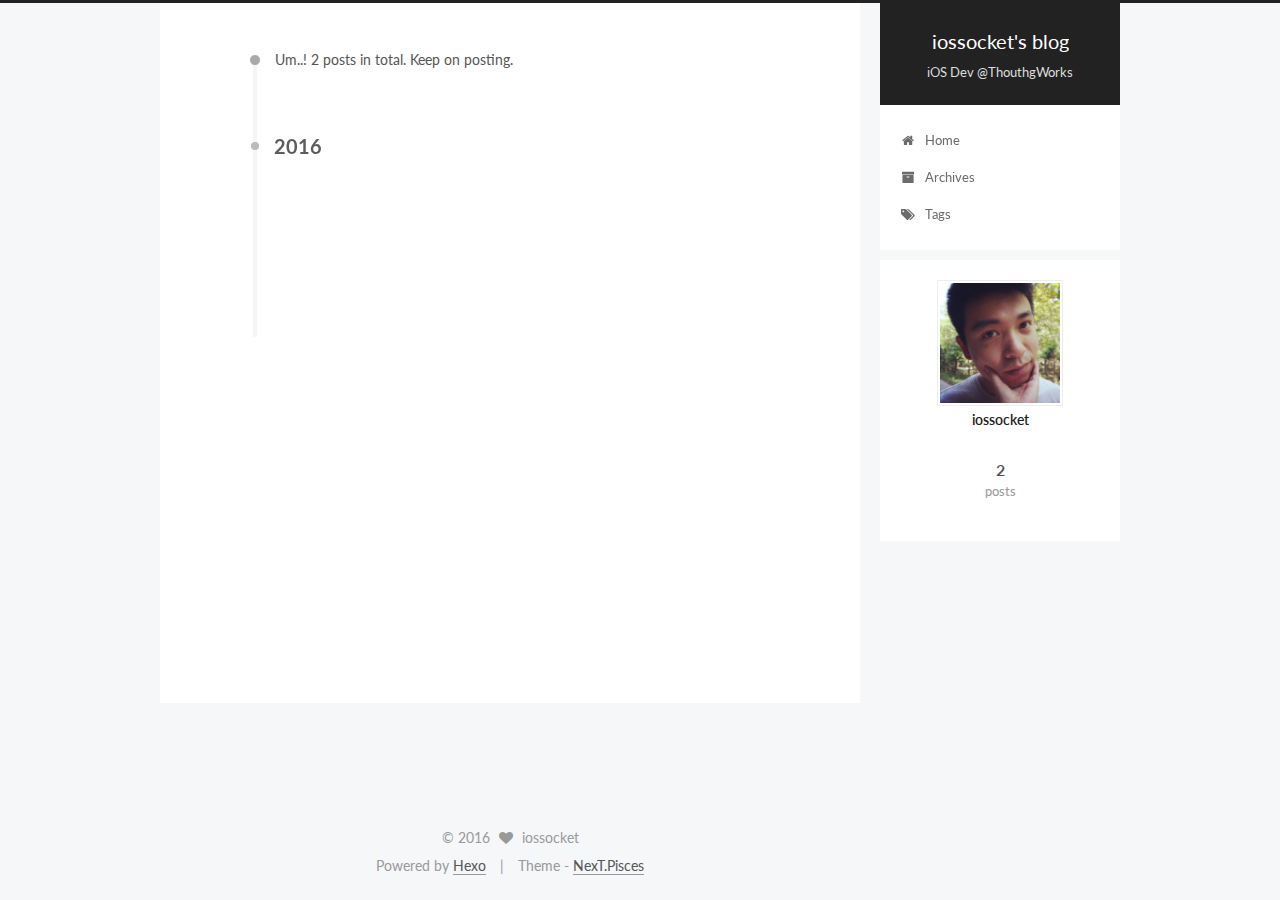
==== commit 5cafa4e4: "Site updated: 2016-09-06 09:55:16" ====
--- a/archives/index.html
+++ b/archives/index.html
@@ -220,7 +220,7 @@
       
         
       
-      Um..! 1 post. Keep on posting.
+      Um..! 2 posts in total. Keep on posting.
     </span>
 
     
@@ -234,6 +234,43 @@
         <div class="collection-title">
           <h2 class="archive-year motion-element" id="archive-year-2016">2016</h2>
         </div>
+      
+      
+
+      
+
+  <article class="post post-type-normal" itemscope itemtype="http://schema.org/Article">
+    <header class="post-header">
+
+      <h1 class="post-title">
+        
+            <a class="post-title-link" href="/2016/09/06/StatusBar/" itemprop="url">
+              
+                <span itemprop="name">iOS Status Bar Change Color</span>
+              
+            </a>
+        
+      </h1>
+
+      <div class="post-meta">
+        <time class="post-time" itemprop="dateCreated"
+              datetime="2016-09-06T09:46:20+08:00"
+              content="2016-09-06" >
+          09-06
+        </time>
+      </div>
+
+    </header>
+  </article>
+
+
+
+    
+
+      
+      
+      
+
       
       
 
@@ -309,7 +346,7 @@
         <nav class="site-state motion-element">
           <div class="site-state-item site-state-posts">
             <a href="/archives">
-              <span class="site-state-item-count">1</span>
+              <span class="site-state-item-count">2</span>
               <span class="site-state-item-name">posts</span>
             </a>
           </div>
--- a/css/main.css
+++ b/css/main.css
@@ -1549,7 +1549,7 @@
   width: 4px;
   height: 4px;
   border-radius: 50%;
-  background: #6549ff;
+  background: #be13e0;
 }
 .links-of-blogroll {
   font-size: 13px;
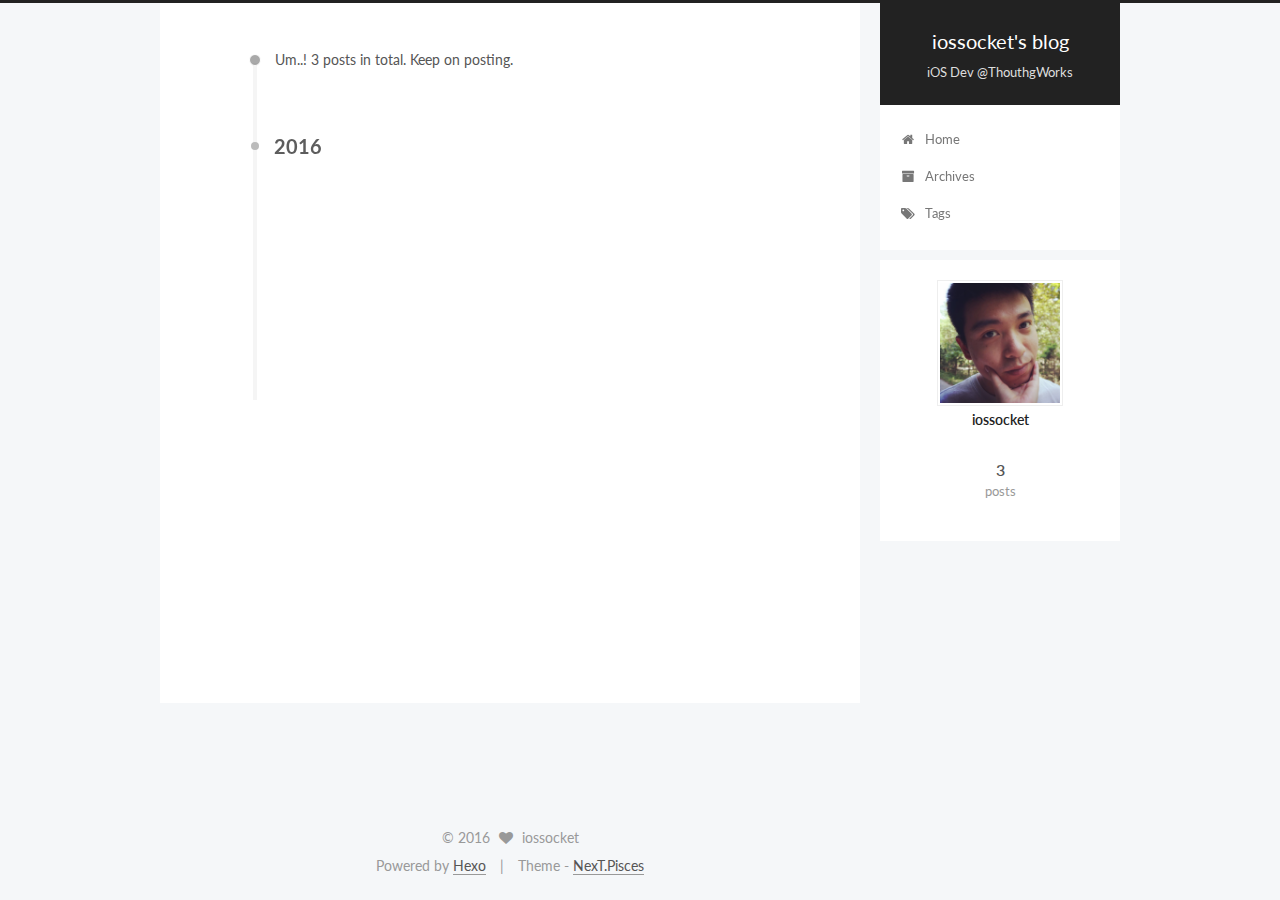
==== commit adb0d38c: "Site updated: 2016-09-07 09:04:58" ====
--- a/archives/index.html
+++ b/archives/index.html
@@ -220,7 +220,7 @@
       
         
       
-      Um..! 2 posts in total. Keep on posting.
+      Um..! 3 posts in total. Keep on posting.
     </span>
 
     
@@ -234,6 +234,43 @@
         <div class="collection-title">
           <h2 class="archive-year motion-element" id="archive-year-2016">2016</h2>
         </div>
+      
+      
+
+      
+
+  <article class="post post-type-normal" itemscope itemtype="http://schema.org/Article">
+    <header class="post-header">
+
+      <h1 class="post-title">
+        
+            <a class="post-title-link" href="/2016/09/06/PresentViewController/" itemprop="url">
+              
+                <span itemprop="name">How to implement a custom UIPresentViewController</span>
+              
+            </a>
+        
+      </h1>
+
+      <div class="post-meta">
+        <time class="post-time" itemprop="dateCreated"
+              datetime="2016-09-06T13:13:02+08:00"
+              content="2016-09-06" >
+          09-06
+        </time>
+      </div>
+
+    </header>
+  </article>
+
+
+
+    
+
+      
+      
+      
+
       
       
 
@@ -346,7 +383,7 @@
         <nav class="site-state motion-element">
           <div class="site-state-item site-state-posts">
             <a href="/archives">
-              <span class="site-state-item-count">2</span>
+              <span class="site-state-item-count">3</span>
               <span class="site-state-item-name">posts</span>
             </a>
           </div>
--- a/css/main.css
+++ b/css/main.css
@@ -1549,7 +1549,7 @@
   width: 4px;
   height: 4px;
   border-radius: 50%;
-  background: #be13e0;
+  background: #73ffde;
 }
 .links-of-blogroll {
   font-size: 13px;
